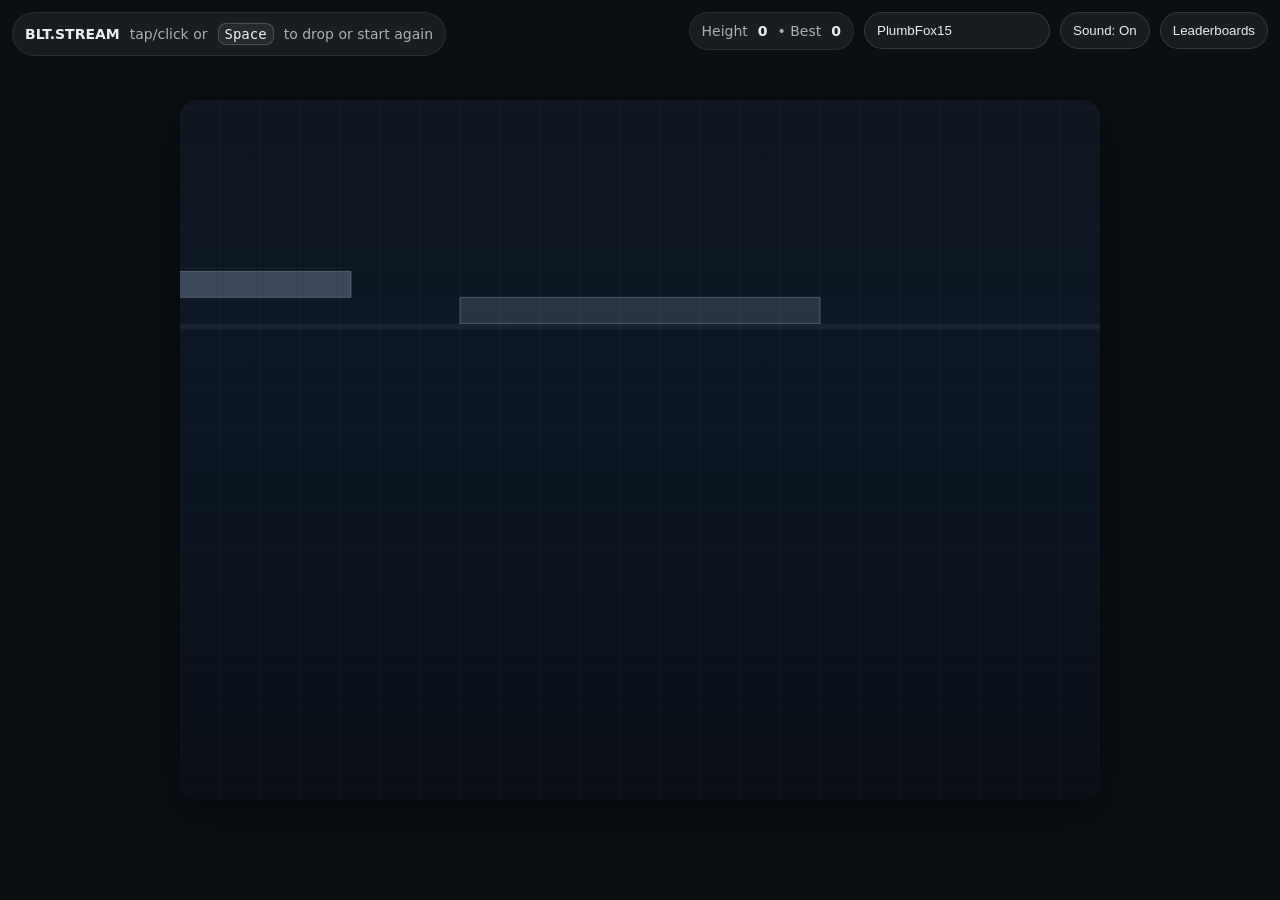
==== game/index.html @ 96a8b30f "Update index.html" ====
<!doctype html>
<html lang="en">
<head>
  <meta charset="utf-8" />
  <meta name="viewport" content="width=device-width, initial-scale=1, viewport-fit=cover" />
  <meta name="theme-color" content="#0b0f14" />
  <title>BLT.STREAM</title>
  <style>
    :root { color-scheme: dark; }
    html, body { margin: 0; height: 100%; background:#0b0f14; font-family: system-ui, -apple-system, Segoe UI, Roboto, Arial, sans-serif; }
    body { overscroll-behavior: none; }
    #wrap { height: 100%; display:flex; align-items:center; justify-content:center; padding: 10px; box-sizing:border-box; }
    canvas { width:min(920px, 100%); height:min(700px, calc(100vh - 20px)); display:block; border-radius:16px; box-shadow: 0 12px 40px rgba(0,0,0,.55); background: linear-gradient(180deg, #0f1620 0%, #0c1726 40%, #0a0f16 100%); touch-action: manipulation; }

    .hud {
      position: fixed; top: 12px; left: 12px; right: 12px;
      display:flex; gap:10px; flex-wrap:wrap; align-items:flex-start; justify-content:space-between;
      pointer-events:none;
    }
    .pill {
      pointer-events:none;
      padding:10px 12px; border-radius:999px;
      background: rgba(255,255,255,0.06);
      border: 1px solid rgba(255,255,255,0.08);
      backdrop-filter: blur(10px);
      color: rgba(255,255,255,0.92);
      font-size: 14px;
      display:flex; gap:10px; align-items:center;
    }
    .muted { color: rgba(255,255,255,0.65); }
    .kbd { padding: 2px 6px; border-radius: 8px; border:1px solid rgba(255,255,255,0.18); background: rgba(255,255,255,0.06); font-family: ui-monospace, SFMono-Regular, Menlo, Monaco, Consolas, monospace; }

    /* UI that needs pointer events */
    .ui {
      pointer-events:auto;
      display:flex; align-items:flex-start; gap:10px; flex-wrap:wrap; justify-content:flex-end;
    }
    input[type="text"]{
      width: 160px;
      padding: 10px 12px;
      border-radius: 999px;
      border: 1px solid rgba(255,255,255,0.12);
      background: rgba(255,255,255,0.06);
      color: rgba(255,255,255,0.92);
      outline: none;
    }
    button{
      padding: 10px 12px;
      border-radius: 999px;
      border: 1px solid rgba(255,255,255,0.12);
      background: rgba(255,255,255,0.06);
      color: rgba(255,255,255,0.92);
      cursor: pointer;
      user-select:none;
      -webkit-tap-highlight-color: transparent;
    }
    button:hover{ background: rgba(255,255,255,0.09); }

    .err { font-size: 12px; color: rgba(255,120,120,0.92); padding-left: 10px; }
    .ok  { font-size: 12px; color: rgba(130,255,190,0.92); padding-left: 10px; }

    /* Modal */
    .modalBackdrop{
      position: fixed; inset: 0;
      background: rgba(0,0,0,0.55);
      display:none;
      align-items:center;
      justify-content:center;
      pointer-events:auto;
      padding: 12px;
      box-sizing:border-box;
    }
    .modal{
      width: min(760px, calc(100vw - 24px));
      max-height: min(560px, calc(100vh - 24px));
      overflow:auto;
      background: rgba(12, 16, 22, 0.92);
      border: 1px solid rgba(255,255,255,0.10);
      border-radius: 18px;
      box-shadow: 0 18px 70px rgba(0,0,0,0.6);
      padding: 16px;
    }
    .row{ display:flex; justify-content:space-between; gap:10px; padding: 10px 8px; border-bottom: 1px solid rgba(255,255,255,0.08); }
    .row:last-child{ border-bottom:none; }
    .small{ font-size: 12px; color: rgba(255,255,255,0.68); }

    .tabs{ display:flex; gap:8px; margin-top:10px; }
    .tab{
      pointer-events:auto;
      padding: 8px 10px;
      border-radius: 999px;
      border: 1px solid rgba(255,255,255,0.12);
      background: rgba(255,255,255,0.06);
      color: rgba(255,255,255,0.90);
      font-size: 12px;
      cursor:pointer;
      user-select:none;
    }
    .tab--active{
      background: rgba(255,255,255,0.12);
      border-color: rgba(255,255,255,0.18);
    }
  </style>
</head>
<body>
  <div class="hud">
    <div class="pill"><strong>BLT.STREAM</strong> <span class="muted">tap/click or</span> <span class="kbd">Space</span> <span class="muted">to drop or start again</span></div>

    <div class="ui">
      <div class="pill"><span class="muted">Height</span> <strong id="score">0</strong> <span class="muted">• Best</span> <strong id="best">0</strong></div>

      <div style="display:flex; flex-direction:column; gap:6px;">
        <input id="name" type="text" maxlength="24" aria-label="Username" />
        <div id="nameErr" class="err" style="display:none;"></div>
        <div id="nameOk" class="ok" style="display:none;"></div>
      </div>

      <button id="muteBtn" title="Sound on/off">Sound: On</button>
      <button id="lbBtn" title="Leaderboards">Leaderboards</button>
    </div>
  </div>

  <div id="wrap">
    <canvas id="c" width="920" height="700"></canvas>
  </div>

  <div class="modalBackdrop" id="modalBackdrop" role="dialog" aria-modal="true">
    <div class="modal">
      <div style="display:flex; align-items:center; justify-content:space-between; gap:10px;">
        <div>
          <div style="font-weight:700; font-size:18px;">Leaderboards</div>
          <div class="small" id="lbHint">Loading…</div>
          <div class="tabs">
            <div class="tab tab--active" id="tabWeekly">Weekly</div>
            <div class="tab" id="tabAll">All-time</div>
          </div>
        </div>
        <button id="closeModal">Close</button>
      </div>

      <div id="lbList" style="margin-top:10px;"></div>

      <div style="margin-top:12px;" class="small">
        One score per username (best score wins). If you clear browser storage, your generated name may reset.
      </div>
    </div>
  </div>

<script>
(() => {
  document.addEventListener('gesturestart', (e) => e.preventDefault(), { passive: false });

  // --- Canvas setup ---
  const canvas = document.getElementById('c');
  const ctx = canvas.getContext('2d');

  // Keep a stable DPR so overlay text sizing is consistent across browsers (Safari fix)
  let DPR = 1;

  // Simple mobile heuristic used for fireworks intensity too
  const isMobile = window.matchMedia && window.matchMedia('(max-width: 560px)').matches;

  function fitCanvasToCSS(){
    DPR = Math.max(1, Math.min(2, window.devicePixelRatio || 1));
    const rect = canvas.getBoundingClientRect();
    const w = Math.round(rect.width * DPR);
    const h = Math.round(rect.height * DPR);
    if (canvas.width !== w || canvas.height !== h) {
      canvas.width = w;
      canvas.height = h;
    }
    // Draw everything in CSS pixel units
    ctx.setTransform(DPR, 0, 0, DPR, 0, 0);
  }
  window.addEventListener('resize', fitCanvasToCSS, { passive: true });

  const scoreEl = document.getElementById('score');
  const bestEl = document.getElementById('best');

  // UI
  const nameInput = document.getElementById('name');
  const nameErr = document.getElementById('nameErr');
  const nameOk  = document.getElementById('nameOk');
  const muteBtn = document.getElementById('muteBtn');
  const lbBtn = document.getElementById('lbBtn');
  const modalBackdrop = document.getElementById('modalBackdrop');
  const closeModal = document.getElementById('closeModal');
  const lbList = document.getElementById('lbList');
  const lbHint = document.getElementById('lbHint');
  const tabWeekly = document.getElementById('tabWeekly');
  const tabAll = document.getElementById('tabAll');

  function setNameError(msg){
    nameOk.style.display = 'none'; nameOk.textContent = '';
    if (!msg) { nameErr.style.display = 'none'; nameErr.textContent = ''; return; }
    nameErr.textContent = msg;
    nameErr.style.display = 'block';
  }
  function setNameOk(msg){
    nameErr.style.display = 'none'; nameErr.textContent = '';
    if (!msg) { nameOk.style.display = 'none'; nameOk.textContent = ''; return; }
    nameOk.textContent = msg;
    nameOk.style.display = 'block';
  }

  // --- Shared leaderboard (Cloudflare Pages Functions) ---
  const API_BASE = ""; // same-origin
  const ENDPOINT_SCORE = API_BASE + "/api/score";
  const ENDPOINT_LEADERBOARD = API_BASE + "/api/leaderboard";

  // Stable per-device player_id
  const playerId = localStorage.getItem('blt_player_id') ||
    (crypto.randomUUID ? crypto.randomUUID() : `p_${Math.random().toString(16).slice(2)}${Date.now()}`);
  localStorage.setItem('blt_player_id', playerId);

  // --- Sound ---
  let audioEnabled = (localStorage.getItem('blt_sound') ?? 'on') === 'on';
  muteBtn.textContent = audioEnabled ? 'Sound: On' : 'Sound: Off';

  let audioCtx = null;
  function ensureAudio(){
    if (!audioEnabled) return false;
    if (!audioCtx) audioCtx = new (window.AudioContext || window.webkitAudioContext)();
    if (audioCtx.state === 'suspended') audioCtx.resume().catch(()=>{});
    return true;
  }
  function beep({freq=440, dur=0.04, type='sine', gain=0.03, attack=0.002, release=0.03} = {}){
    if (!ensureAudio()) return;
    const t0 = audioCtx.currentTime;
    const o = audioCtx.createOscillator();
    const g = audioCtx.createGain();
    o.type = type;
    o.frequency.setValueAtTime(freq, t0);
    g.gain.setValueAtTime(0, t0);
    g.gain.linearRampToValueAtTime(gain, t0 + attack);
    g.gain.exponentialRampToValueAtTime(0.0001, t0 + dur + release);
    o.connect(g).connect(audioCtx.destination);
    o.start(t0);
    o.stop(t0 + dur + release + 0.02);
  }
  function thud(intensity=1){
    const f = 110 + Math.random()*18;
    beep({freq:f, dur:0.035, type:'sine', gain:0.035*intensity});
    beep({freq:f*0.5, dur:0.05, type:'triangle', gain:0.02*intensity});
  }
  function whoosh(){
    if (!ensureAudio()) return;
    const t0 = audioCtx.currentTime;
    const o = audioCtx.createOscillator();
    const g = audioCtx.createGain();
    o.type = 'triangle';
    o.frequency.setValueAtTime(260 + Math.random()*80, t0);
    o.frequency.exponentialRampToValueAtTime(120, t0 + 0.08);
    g.gain.setValueAtTime(0.0001, t0);
    g.gain.exponentialRampToValueAtTime(0.015, t0 + 0.01);
    g.gain.exponentialRampToValueAtTime(0.0001, t0 + 0.10);
    o.connect(g).connect(audioCtx.destination);
    o.start(t0);
    o.stop(t0 + 0.12);
  }

  muteBtn.addEventListener('click', () => {
    audioEnabled = !audioEnabled;
    localStorage.setItem('blt_sound', audioEnabled ? 'on' : 'off');
    muteBtn.textContent = audioEnabled ? 'Sound: On' : 'Sound: Off';
    if (audioEnabled) { ensureAudio(); beep({freq:520, dur:0.03, gain:0.02}); }
  });

  // --- Game constants ---
  const LOGICAL_W = 920;
  const LOGICAL_H = 700;

  let W = LOGICAL_W;
  let H = LOGICAL_H;

  function beginScene(){
    const rect = canvas.getBoundingClientRect();
    W = rect.width;
    H = rect.height;
    const sx = W / LOGICAL_W;
    const sy = H / LOGICAL_H;
    const baseScale = Math.min(sx, sy);

    // Mobile boost so the action fills more of the screen
    const s = isMobile ? (baseScale * 1.20) : baseScale;

    const ox = (W - LOGICAL_W*s) / 2;
    const oy = (H - LOGICAL_H*s) / 2;
    ctx.save();
    ctx.translate(ox, oy);
    ctx.scale(s, s);
  }
  function endScene(){ ctx.restore(); }

  const GROUND_Y = LOGICAL_H - 70;
  const SLAB_H = 26;
  const GRAVITY = 2400;

  const BASE_SPEED = 220;
  const SPEED_GAIN = 9.5;
  const MAX_SPEED = 980;
  const ERRATIC_START_AT = 8;
  const ERRATIC_GAIN = 5.5;

  const CAM_SMOOTH = 0.16;
  const VIEW_TARGET_Y = 170;

  // --- State ---
  let stack = [];
  let current = null;
  let cam = 0;
  let score = 0;
  let best = Number(localStorage.getItem('blt_best') || '0');
  bestEl.textContent = best;

  // --- Utils ---
  const rand = (a, b) => a + Math.random() * (b - a);
  const clamp = (v, a, b) => Math.max(a, Math.min(b, v));

  // --- Username ---
  function genName(){
    const a = ['Steel','Glass','Concrete','Plumb','Beam','Bolt','Crane','Facade','Atrium','Lintel','Girder','Sill','Panel','Truss'];
    const b = ['Fox','Hawk','Otter','Lynx','Heron','Wolf','Koi','Raven','Cobra','Mantis','Puma','Orca'];
    return `${a[Math.floor(Math.random()*a.length)]}${b[Math.floor(Math.random()*b.length)]}${Math.floor(rand(10,99))}`;
  }

  const savedName = localStorage.getItem('blt_name') || genName();
  nameInput.value = savedName;

  function normalizeName(v){
    v = String(v || '').trim().replace(/\s+/g, ' ');
    if (v.length > 24) v = v.slice(0,24);
    return v;
  }

  // Prevent typing in the name field from controlling the game
nameInput.addEventListener('keydown', (e) => {
  e.stopPropagation(); // stops window keydown handler from seeing these keys
}, { passive: false });

  nameInput.addEventListener('change', () => {
    let v = normalizeName(nameInput.value);
    if (!v) v = genName();
    nameInput.value = v;
    localStorage.setItem('blt_name', v);
    setNameError('');
    setNameOk('');
  });

  // --- Leaderboard API ---
  async function submitScore(username, score){
    const res = await fetch(ENDPOINT_SCORE, {
      method: "POST",
      headers: { "Content-Type": "application/json" },
      body: JSON.stringify({ username, score, player_id: playerId })
    });
    const data = await res.json().catch(() => ({}));
    if (!res.ok) {
      const msg = data?.error || "Submit failed";
      const err = new Error(msg);
      err.status = res.status;
      throw err;
    }
    return data;
  }

  async function fetchLeaderboards(limit = 25){
    const res = await fetch(`${ENDPOINT_LEADERBOARD}?limit=${encodeURIComponent(limit)}`, { method: "GET" });
    if (!res.ok) throw new Error("Leaderboard fetch failed");
    return await res.json();
  }

  // --- Modal render ---
  let lbMode = "weekly"; // or "all"
  let cachedLB = null;

  function setTabUI(){
    tabWeekly.classList.toggle('tab--active', lbMode === 'weekly');
    tabAll.classList.toggle('tab--active', lbMode === 'all');
  }

  function escapeHtml(s){
    return (s||'').replace(/[&<>"]+/g, (c) => ({'&':'&amp;','<':'&lt;','>':'&gt;','"':'&quot;'}[c]||c));
  }

  function renderList(entries){
    lbList.innerHTML = '';
    if (!entries || !entries.length) {
      lbList.innerHTML = `<div class="small" style="padding:12px 4px;">No scores yet. Play a round!</div>`;
      return;
    }
    const me = normalizeName(nameInput.value);
    entries.forEach((r, i) => {
      const row = document.createElement('div');
      row.className = 'row';
      const left = document.createElement('div');
      const isMe = (normalizeName(r.username) === me);
      left.innerHTML = `<strong>#${i+1}</strong> <span style="margin-left:8px;${isMe?'color:rgba(255,255,255,0.98)':''}">${escapeHtml(r.username)}</span>`;
      const right = document.createElement('div');
      right.innerHTML = `<strong>${r.score}</strong>`;
      row.appendChild(left);
      row.appendChild(right);
      lbList.appendChild(row);
    });
  }

  async function openLeaderboard(){
    modalBackdrop.style.display = 'flex';
    lbHint.textContent = 'Loading…';
    lbList.innerHTML = '';
    setTabUI();

    try {
      cachedLB = await fetchLeaderboards(50);
      lbHint.textContent = `Weekly resets Monday 00:00 UTC • Week key: ${cachedLB.week_key}`;
      const list = (lbMode === 'weekly') ? cachedLB.weekly : cachedLB.alltime;
      renderList(list);
    } catch {
      lbHint.textContent = 'Error loading leaderboards.';
      renderList([]);
    }
  }

  lbBtn.addEventListener('click', openLeaderboard);
  closeModal.addEventListener('click', () => { modalBackdrop.style.display = 'none'; });
  modalBackdrop.addEventListener('click', (e) => {
    if (e.target === modalBackdrop) modalBackdrop.style.display = 'none';
  });

  tabWeekly.addEventListener('click', () => {
    lbMode = 'weekly'; setTabUI();
    if (cachedLB) renderList(cachedLB.weekly);
  });
  tabAll.addEventListener('click', () => {
    lbMode = 'all'; setTabUI();
    if (cachedLB) renderList(cachedLB.alltime);
  });

  // --- Game ---
  function reset() {
    setNameError('');
    setNameOk('');
    score = 0;
    scoreEl.textContent = score;

    stack = [];
    cam = 0;

    const baseW = 360;
    stack.push({ x: (LOGICAL_W - baseW)/2, y: GROUND_Y, w: baseW, h: SLAB_H, level: 0 });

    spawnNextSlab();
  }

  function spawnNextSlab() {
    const top = stack[stack.length - 1];
    const w = top.w;
    const dir = Math.random() < 0.5 ? -1 : 1;
    const startX = dir === 1 ? -w - 40 : LOGICAL_W + 40;
    const y = top.y - SLAB_H;

    const baseAt20 = BASE_SPEED + SPEED_GAIN * 20;
    const base = (score < 20)
      ? (BASE_SPEED + SPEED_GAIN * score)
      : (baseAt20 * 0.5 + SPEED_GAIN * (score - 20));

    current = {
      x: startX, y, w, h: SLAB_H,
      level: score + 1,
      vx: dir * clamp(base, 120, MAX_SPEED),
      vy: 0,
      state: 'moving',
      t: 0,
      jitterStrength: score < ERRATIC_START_AT ? 0 : (score - ERRATIC_START_AT + 1) * ERRATIC_GAIN,
      jitterFreq: rand(1.1, 2.4),
      jitterPhase: rand(0, Math.PI*2)
    };

    whoosh();
  }

  function drop() {
    if (!current) return;
    ensureAudio();

    if (current.state === 'moving') {
      current.state = 'dropping';
      current.vy = 0;
      beep({freq: 520 + Math.random()*40, dur:0.02, gain:0.02, type:'sine'});
    } else if (current.state === 'gameover') {
      reset();
      beep({freq: 520, dur:0.02, gain:0.02});
    }
  }

  async function gameOver() {
    current.state = 'gameover';
    thud(0.8);

    if (score > best) {
      best = score;
      localStorage.setItem('blt_best', String(best));
      bestEl.textContent = best;
    }

    let username = normalizeName(nameInput.value);
    if (!username) username = genName();
    nameInput.value = username;
    localStorage.setItem('blt_name', username);

    // Don’t submit zero scores
if (score === 0) {
  setNameOk('');   // or: setNameOk('Play again to post a score.');
  return;
}
    
    // Auto-submit score to shared leaderboard
    try {
      const data = await submitScore(username, score);

      // Placement feedback
      const wk = data.rank_weekly ? `Weekly #${data.rank_weekly}` : null;
      const at = data.rank_alltime ? `All-time #${data.rank_alltime}` : null;
      const msg = [wk, at].filter(Boolean).join(' • ');
      if (msg) setNameOk(msg);
      else setNameOk('Score submitted.');

      cachedLB = null; // force refresh next time modal opens
    } catch (e) {
      if (e?.status === 409) {
        setNameError('Username not available');
      } else {
        setNameError(e?.message || 'Could not submit score');
      }
    }
  }

  function intersect1D(a0, a1, b0, b1) {
    const lo = Math.max(a0, b0);
    const hi = Math.min(a1, b1);
    return hi > lo ? { lo, hi, w: hi - lo } : null;
  }

  const debris = [];

  // Celebration (Level 20)
  let celebrateUntil = 0;
  const fireworks = [];

  function launchFireworks(y){
    const colors = ['rgba(120,190,255,','rgba(80,220,200,','rgba(180,140,255,','rgba(255,180,120,'];

    // 🔥 More intense on mobile
    const bursts = isMobile ? 12 : 8;
    const particlesPerBurst = isMobile ? 34 : 22;

    for (let b = 0; b < bursts; b++) {
      const cx = rand(90, LOGICAL_W-90);
      const cy = y - rand(60, 190);

      const base = colors[Math.floor(Math.random()*colors.length)];

      for (let i = 0; i < particlesPerBurst; i++) {
        const a = rand(0, Math.PI*2);
        const sp = isMobile ? rand(220, 560) : rand(140, 380);
        const lift = isMobile ? rand(120, 260) : rand(80, 180);
        const life = isMobile ? rand(0.95, 1.65) : rand(0.7, 1.2);

        fireworks.push({
          x: cx, y: cy,
          vx: Math.cos(a)*sp,
          vy: Math.sin(a)*sp - lift,
          life,
          color: base
        });
      }
    }
  }

  function drawFireworks(){
    if (!fireworks.length) return;

    const r = isMobile ? 3.2 : 2.2; // bigger particles on mobile

    ctx.save();
    for (const f of fireworks) {
      const a = clamp(f.life, 0, 1);
      ctx.globalAlpha = a;

      ctx.fillStyle = `${f.color}${0.95})`;
      ctx.beginPath();
      ctx.arc(f.x, f.y, r, 0, Math.PI*2);
      ctx.fill();

      // slightly longer tail on mobile
      ctx.globalAlpha = a * 0.55;
      ctx.strokeStyle = `${f.color}${0.85})`;
      ctx.lineWidth = 1;

      const tail = isMobile ? 0.022 : 0.015;
      ctx.beginPath();
      ctx.moveTo(f.x, f.y);
      ctx.lineTo(f.x - f.vx * tail, f.y - f.vy * tail);
      ctx.stroke();
    }
    ctx.globalAlpha = 1;
    ctx.restore();
  }

  function spawnDebris(cur, ov) {
    const leftOverhang = Math.max(0, ov.lo - cur.x);
    if (leftOverhang > 2) {
      debris.push({ x: cur.x + leftOverhang/2, y: cur.y + cur.h/2, w: leftOverhang, h: cur.h, vx: -rand(40, 140), vy: -rand(220, 520), life: 1.0 });
    }
    const rightOverhang = Math.max(0, (cur.x + cur.w) - ov.hi);
    if (rightOverhang > 2) {
      debris.push({ x: ov.hi + rightOverhang/2, y: cur.y + cur.h/2, w: rightOverhang, h: cur.h, vx: rand(40, 140), vy: -rand(220, 520), life: 1.0 });
    }
  }

  function resolveLanding() {
    const prev = stack[stack.length - 1];

    const ov = intersect1D(current.x, current.x + current.w, prev.x, prev.x + prev.w);
    if (!ov) { gameOver(); return; }

    spawnDebris(current, ov);

    const newSlab = { x: ov.lo, y: prev.y - SLAB_H, w: ov.w, h: SLAB_H };
    stack.push(newSlab);

    score++;
    scoreEl.textContent = score;

    if (score === 20) {
      celebrateUntil = performance.now() + (isMobile ? 2200 : 1600);
      launchFireworks(newSlab.y);

      beep({freq: 660, dur:0.05, gain:0.03});
      beep({freq: 880, dur:0.06, gain:0.02});
      if (isMobile) beep({freq: 990, dur:0.05, gain:0.02});
    }

    const quality = clamp(ov.w / prev.w, 0, 1);
    thud(0.6 + 0.7*quality);

    spawnNextSlab();
  }

  // Input
  window.addEventListener('keydown', (e) => {
  // If user is typing in an input, ignore game controls
  const ae = document.activeElement;
  if (ae && (ae.tagName === 'INPUT' || ae.tagName === 'TEXTAREA' || ae.isContentEditable)) return;

  if (e.code === 'Space') { e.preventDefault(); drop(); }
  if (e.key.toLowerCase() === 'r') reset();
}, { passive: false });

  canvas.addEventListener('pointerdown', () => drop(), { passive: true });

  // Update + Render
  let last = performance.now();

  function update(dt) {
    for (let i = debris.length - 1; i >= 0; i--) {
      const d = debris[i];
      d.vy += 2400 * dt;
      d.x += d.vx * dt;
      d.y += d.vy * dt;
      d.life -= dt * 0.9;
      if (d.life <= 0 || d.y > 700 + 400) debris.splice(i, 1);
    }

    for (let i = fireworks.length - 1; i >= 0; i--) {
      const f = fireworks[i];
      f.vy += (2400 * 0.45) * dt;
      f.x += f.vx * dt;
      f.y += f.vy * dt;
      f.life -= dt;
      if (f.life <= 0) fireworks.splice(i, 1);
    }

    if (!current) return;

    current.t += dt;

    if (current.state === 'moving') {
      current.x += current.vx * dt;

      const baseAt20 = 220 + 9.5 * 20;
      const base = (score < 20)
        ? (220 + 9.5 * score)
        : (baseAt20 * 0.5 + 9.5 * (score - 20));
      const max = clamp(base + 420 + score*8, 300, 980);

      const sinBias = Math.sin(current.t * current.jitterFreq + current.jitterPhase) * current.jitterStrength;
      const walk = rand(-1, 1) * current.jitterStrength * 0.9;

      current.vx += (sinBias + walk) * dt;
      current.vx = clamp(current.vx, -max, max);

      if (current.x < -current.w - 80) {
        current.x = -current.w - 80;
        current.vx = Math.abs(current.vx) * rand(0.85, 1.08);
      }
      if (current.x > 920 + 80) {
        current.x = 920 + 80;
        current.vx = -Math.abs(current.vx) * rand(0.85, 1.08);
      }
    } else if (current.state === 'dropping') {
      current.vy += 2400 * dt;
      current.y += current.vy * dt;

      const top = stack[stack.length - 1];
      const landingY = top.y - 26;
      if (current.y >= landingY) {
        current.y = landingY;
        resolveLanding();
      }
    }

    const focusY = current ? current.y : (stack[stack.length-1]?.y ?? (700 - 70));
    const desired = (170 - focusY);
    cam += (desired - cam) * 0.16;
  }

  function draw() {
    const rect = canvas.getBoundingClientRect();
    ctx.clearRect(0, 0, rect.width, rect.height);

    beginScene();
    ctx.save();
    ctx.translate(0, cam);

    drawGrid();

    ctx.fillStyle = 'rgba(255,255,255,0.05)';
    ctx.fillRect(0, (700 - 70) + 26, 920, 6);

    for (let i = 0; i < stack.length; i++) {
      const s = stack[i];
      drawSlab(s.x, s.y, s.w, s.h, 0.14 + i*0.001, s.level || 0);
    }

    for (const d of debris) {
      ctx.globalAlpha = clamp(d.life, 0, 1);
      drawSlab(d.x - d.w/2, d.y - d.h/2, d.w, d.h, 0.12);
      ctx.globalAlpha = 1;
    }

    if (current && current.state !== 'gameover') {
      drawSlab(current.x, current.y, current.w, current.h, 0.24, current.level || 0);
    }

    // Fireworks (scene space)
    drawFireworks();

    ctx.restore();
    endScene();

    // ---- Overlays (draw in CSS pixels, DPR-aware) ----
    const nowMs = performance.now();

    if (nowMs < celebrateUntil) {
      ctx.save();
      ctx.setTransform(DPR,0,0,DPR,0,0);

      const rect2 = canvas.getBoundingClientRect();

      const t = 1 - ((celebrateUntil - nowMs) / (isMobile ? 2200 : 1600));
      const alpha = t < 0.15 ? (t/0.15) : (t > 0.85 ? ((1-t)/0.15) : 1);
      ctx.globalAlpha = clamp(alpha, 0, 1);

      ctx.fillStyle = 'rgba(10,16,24,0.58)';

      const pad = 16;
      const w = Math.min(rect2.width - pad*2, 720);
      const h = Math.max(76, Math.min(120, rect2.height * 0.16));
      const x = (rect2.width - w)/2;
      const y = Math.max(22, rect2.height * 0.10);

      ctx.fillRect(x, y, w, h);
      ctx.strokeStyle = 'rgba(255,255,255,0.16)';
      ctx.lineWidth = 1;
      ctx.strokeRect(x, y, w, h);

      const titleSize = clamp(rect2.width * 0.050, 22, 44);
      ctx.fillStyle = 'rgba(255,255,255,0.94)';
      ctx.textAlign = 'center';
      ctx.textBaseline = 'middle';
      ctx.font = `800 ${titleSize}px system-ui, -apple-system, Segoe UI, Roboto, Arial`;
      ctx.fillText('You Reached Level 20!', rect2.width/2, y + h/2);

      ctx.restore();
    }

    if (current && current.state === 'gameover') {
      ctx.save();
      ctx.setTransform(DPR,0,0,DPR,0,0);

      const rect2 = canvas.getBoundingClientRect();

      ctx.fillStyle = 'rgba(0,0,0,0.55)';
      ctx.fillRect(0, 0, rect2.width, rect2.height);

      const titleSize = clamp(rect2.width * 0.065, 28, 64);
      const subSize   = clamp(rect2.width * 0.024, 14, 22);

      ctx.fillStyle = 'rgba(255,255,255,0.94)';
      ctx.textAlign = 'center';
      ctx.textBaseline = 'middle';
      ctx.font = `900 ${titleSize}px system-ui, -apple-system, Segoe UI, Roboto, Arial`;
      ctx.fillText('Out of Tolerance', rect2.width/2, rect2.height/2 - titleSize*0.15);

      ctx.font = `600 ${subSize}px system-ui, -apple-system, Segoe UI, Roboto, Arial`;
      ctx.fillStyle = 'rgba(255,255,255,0.76)';
      ctx.fillText('Tap/click or press Space to try again', rect2.width/2, rect2.height/2 + titleSize*0.55);

      ctx.restore();
    }
  }

  function drawGrid() {
    const step = 40;
    ctx.save();
    ctx.strokeStyle = 'rgba(255,255,255,0.035)';
    ctx.lineWidth = 1;

    const y0 = -cam;
    const y1 = -cam + 700;
    const startY = Math.floor((y0 - 200) / step) * step;
    const endY = Math.ceil((y1 + 200) / step) * step;

    for (let y = startY; y <= endY; y += step) {
      ctx.beginPath();
      ctx.moveTo(0, y);
      ctx.lineTo(920, y);
      ctx.stroke();
    }

    for (let x = 0; x <= 920; x += step) {
      ctx.beginPath();
      ctx.moveTo(x, y0 - 200);
      ctx.lineTo(x, y1 + 200);
      ctx.stroke();
    }

    ctx.restore();
  }

  function drawSlab(x, y, w, h, alpha = 0.2, level = 0) {
    ctx.save();
    if (level >= 21) {
      const g = ctx.createLinearGradient(x, y, x, y + h);
      g.addColorStop(0, `rgba(120, 190, 255, ${alpha})`);
      g.addColorStop(1, `rgba(70, 140, 230, ${alpha})`);
      ctx.fillStyle = g;
    } else {
      ctx.fillStyle = `rgba(210, 230, 255, ${alpha})`;
    }
    ctx.fillRect(x, y, w, h);
    ctx.strokeStyle = 'rgba(255,255,255,0.22)';
    ctx.lineWidth = 1;
    ctx.strokeRect(x, y, w, h);
    ctx.restore();
  }

  function loop(now) {
    const dt = Math.min(0.033, (now - last) / 1000);
    last = now;
    update(dt);
    draw();
    requestAnimationFrame(loop);
  }

  fitCanvasToCSS();
  reset();
  requestAnimationFrame(loop);
})();
</script>
</body>
</html>
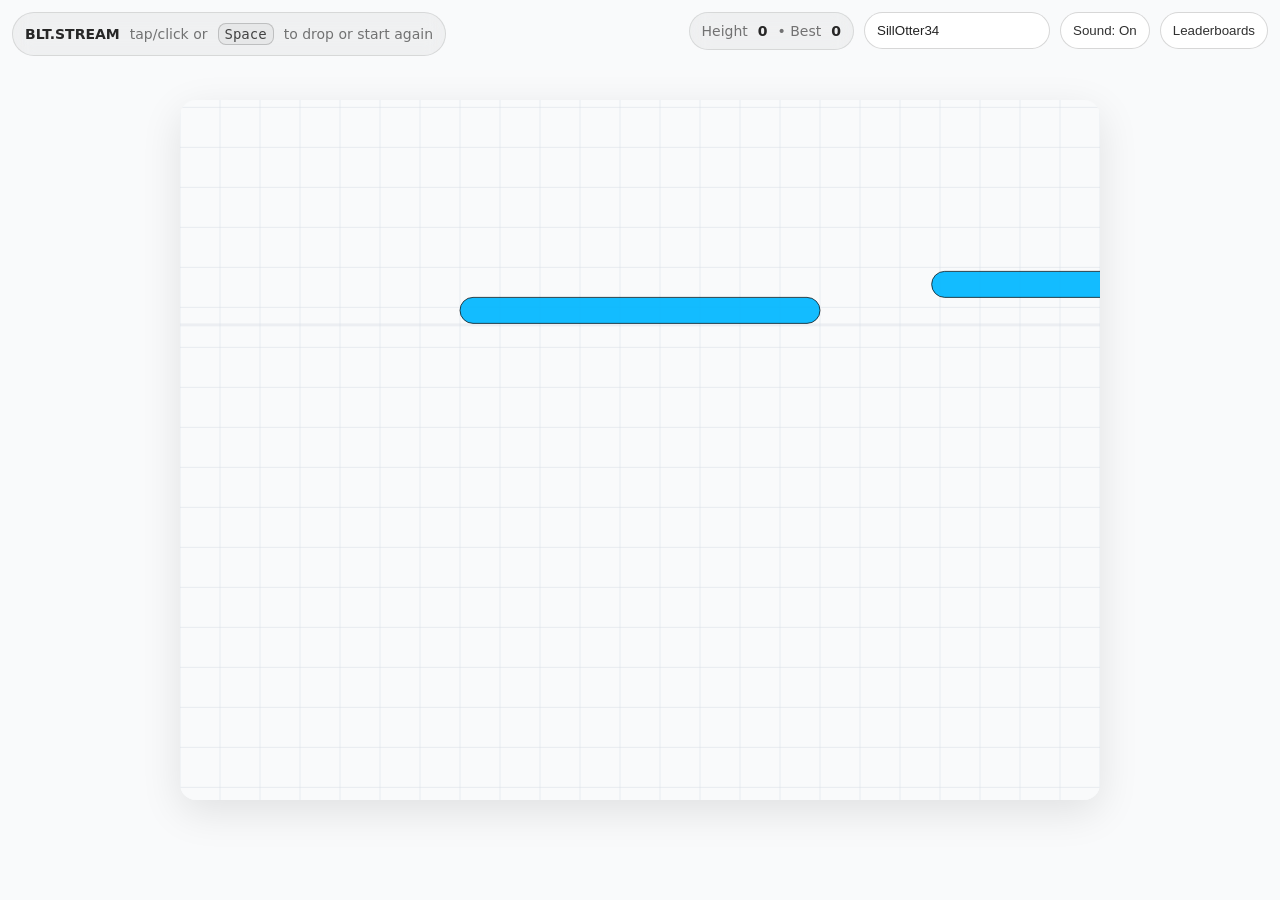
==== commit 370d6597: "Update index.html new colours" ====
--- a/game/index.html
+++ b/game/index.html
@@ -3,66 +3,105 @@
 <head>
   <meta charset="utf-8" />
   <meta name="viewport" content="width=device-width, initial-scale=1, viewport-fit=cover" />
-  <meta name="theme-color" content="#0b0f14" />
+  <meta name="theme-color" content="#f9fafb" />
   <title>BLT.STREAM</title>
   <style>
-    :root { color-scheme: dark; }
-    html, body { margin: 0; height: 100%; background:#0b0f14; font-family: system-ui, -apple-system, Segoe UI, Roboto, Arial, sans-serif; }
+    :root { color-scheme: light; }
+
+    html, body {
+      margin: 0;
+      height: 100%;
+      background:#f9fafb;
+      font-family: system-ui, -apple-system, Segoe UI, Roboto, Arial, sans-serif;
+      color: #0a0a0a;
+    }
     body { overscroll-behavior: none; }
-    #wrap { height: 100%; display:flex; align-items:center; justify-content:center; padding: 10px; box-sizing:border-box; }
-    canvas { width:min(920px, 100%); height:min(700px, calc(100vh - 20px)); display:block; border-radius:16px; box-shadow: 0 12px 40px rgba(0,0,0,.55); background: linear-gradient(180deg, #0f1620 0%, #0c1726 40%, #0a0f16 100%); touch-action: manipulation; }
-
-    .hud {
+
+    #wrap {
+      height: 100%;
+      display:flex;
+      align-items:center;
+      justify-content:center;
+      padding: 10px;
+      box-sizing:border-box;
+    }
+
+    canvas{
+      width:min(920px, 100%);
+      height:min(700px, calc(100vh - 20px));
+      display:block;
+      border-radius:16px;
+      box-shadow: 0 12px 40px rgba(0,0,0,.10);
+      background: #f9fafb;
+      touch-action: manipulation;
+    }
+
+    .hud{
       position: fixed; top: 12px; left: 12px; right: 12px;
       display:flex; gap:10px; flex-wrap:wrap; align-items:flex-start; justify-content:space-between;
       pointer-events:none;
     }
-    .pill {
+
+    .pill{
       pointer-events:none;
-      padding:10px 12px; border-radius:999px;
-      background: rgba(255,255,255,0.06);
-      border: 1px solid rgba(255,255,255,0.08);
+      padding:10px 12px;
+      border-radius:999px;
+      background: rgba(10,10,10,0.04);
+      border: 1px solid rgba(10,10,10,0.10);
       backdrop-filter: blur(10px);
-      color: rgba(255,255,255,0.92);
+      color: rgba(10,10,10,0.88);
       font-size: 14px;
       display:flex; gap:10px; align-items:center;
     }
-    .muted { color: rgba(255,255,255,0.65); }
-    .kbd { padding: 2px 6px; border-radius: 8px; border:1px solid rgba(255,255,255,0.18); background: rgba(255,255,255,0.06); font-family: ui-monospace, SFMono-Regular, Menlo, Monaco, Consolas, monospace; }
+
+    .muted{ color: rgba(10,10,10,0.55); }
+    .kbd{
+      padding: 2px 6px; border-radius: 8px;
+      border:1px solid rgba(10,10,10,0.18);
+      background: rgba(10,10,10,0.04);
+      font-family: ui-monospace, SFMono-Regular, Menlo, Monaco, Consolas, monospace;
+      color: rgba(10,10,10,0.74);
+    }
 
     /* UI that needs pointer events */
-    .ui {
+    .ui{
       pointer-events:auto;
       display:flex; align-items:flex-start; gap:10px; flex-wrap:wrap; justify-content:flex-end;
     }
+
     input[type="text"]{
       width: 160px;
       padding: 10px 12px;
       border-radius: 999px;
-      border: 1px solid rgba(255,255,255,0.12);
-      background: rgba(255,255,255,0.06);
-      color: rgba(255,255,255,0.92);
+      border: 1px solid rgba(10,10,10,0.16);
+      background: rgba(255,255,255,0.92);
+      color: rgba(10,10,10,0.90);
       outline: none;
     }
+    input[type="text"]:focus{
+      border-color: rgba(0,145,255,0.55);
+      box-shadow: 0 0 0 3px rgba(0,145,255,0.12);
+    }
+
     button{
       padding: 10px 12px;
       border-radius: 999px;
-      border: 1px solid rgba(255,255,255,0.12);
-      background: rgba(255,255,255,0.06);
-      color: rgba(255,255,255,0.92);
+      border: 1px solid rgba(10,10,10,0.16);
+      background: rgba(255,255,255,0.92);
+      color: rgba(10,10,10,0.84);
       cursor: pointer;
       user-select:none;
       -webkit-tap-highlight-color: transparent;
     }
-    button:hover{ background: rgba(255,255,255,0.09); }
-
-    .err { font-size: 12px; color: rgba(255,120,120,0.92); padding-left: 10px; }
-    .ok  { font-size: 12px; color: rgba(130,255,190,0.92); padding-left: 10px; }
+    button:hover{ background: rgba(255,255,255,1); }
+
+    .err { font-size: 12px; color: rgba(210,60,60,0.92); padding-left: 10px; }
+    .ok  { font-size: 12px; color: rgba(0,140,90,0.92); padding-left: 10px; }
 
     /* Modal */
     .modalBackdrop{
       position: fixed; inset: 0;
-      background: rgba(0,0,0,0.55);
+      background: rgba(0,0,0,0.22);
       display:none;
       align-items:center;
       justify-content:center;
@@ -74,40 +113,55 @@
       width: min(760px, calc(100vw - 24px));
       max-height: min(560px, calc(100vh - 24px));
       overflow:auto;
-      background: rgba(12, 16, 22, 0.92);
-      border: 1px solid rgba(255,255,255,0.10);
+      background: rgba(249,250,251,0.96);
+      border: 1px solid rgba(10,10,10,0.12);
       border-radius: 18px;
-      box-shadow: 0 18px 70px rgba(0,0,0,0.6);
+      box-shadow: 0 18px 70px rgba(0,0,0,0.12);
       padding: 16px;
-    }
-    .row{ display:flex; justify-content:space-between; gap:10px; padding: 10px 8px; border-bottom: 1px solid rgba(255,255,255,0.08); }
+      color: rgba(10,10,10,0.90);
+    }
+    .row{
+      display:flex; justify-content:space-between; gap:10px;
+      padding: 10px 8px;
+      border-bottom: 1px solid rgba(10,10,10,0.08);
+    }
     .row:last-child{ border-bottom:none; }
-    .small{ font-size: 12px; color: rgba(255,255,255,0.68); }
+    .small{ font-size: 12px; color: rgba(10,10,10,0.62); }
 
     .tabs{ display:flex; gap:8px; margin-top:10px; }
     .tab{
       pointer-events:auto;
       padding: 8px 10px;
       border-radius: 999px;
-      border: 1px solid rgba(255,255,255,0.12);
-      background: rgba(255,255,255,0.06);
-      color: rgba(255,255,255,0.90);
+      border: 1px solid rgba(10,10,10,0.14);
+      background: rgba(10,10,10,0.04);
+      color: rgba(10,10,10,0.82);
       font-size: 12px;
       cursor:pointer;
       user-select:none;
     }
     .tab--active{
-      background: rgba(255,255,255,0.12);
-      border-color: rgba(255,255,255,0.18);
+      background: rgba(0,145,255,0.10);
+      border-color: rgba(0,145,255,0.22);
+      color: rgba(10,10,10,0.90);
     }
   </style>
 </head>
+
 <body>
   <div class="hud">
-    <div class="pill"><strong>BLT.STREAM</strong> <span class="muted">tap/click or</span> <span class="kbd">Space</span> <span class="muted">to drop or start again</span></div>
+    <div class="pill">
+      <strong>BLT.STREAM</strong>
+      <span class="muted">tap/click or</span>
+      <span class="kbd">Space</span>
+      <span class="muted">to drop or start again</span>
+    </div>
 
     <div class="ui">
-      <div class="pill"><span class="muted">Height</span> <strong id="score">0</strong> <span class="muted">• Best</span> <strong id="best">0</strong></div>
+      <div class="pill">
+        <span class="muted">Height</span> <strong id="score">0</strong>
+        <span class="muted">• Best</span> <strong id="best">0</strong>
+      </div>
 
       <div style="display:flex; flex-direction:column; gap:6px;">
         <input id="name" type="text" maxlength="24" aria-label="Username" />
@@ -150,14 +204,20 @@
 (() => {
   document.addEventListener('gesturestart', (e) => e.preventDefault(), { passive: false });
 
+  // --- Theme constants (your requested palette) ---
+  const BG = '#f9fafb';
+  const GRID = '#d6dbe3';
+  const BLUE_1 = '#00b7ff'; // <= 20
+  const BLUE_2 = '#0091ff'; // >= 21
+  const RADIUS = 14;
+
   // --- Canvas setup ---
   const canvas = document.getElementById('c');
   const ctx = canvas.getContext('2d');
 
-  // Keep a stable DPR so overlay text sizing is consistent across browsers (Safari fix)
+  // Keep stable DPR so overlay sizing is consistent across browsers (Safari fix)
   let DPR = 1;
 
-  // Simple mobile heuristic used for fireworks intensity too
   const isMobile = window.matchMedia && window.matchMedia('(max-width: 560px)').matches;
 
   function fitCanvasToCSS(){
@@ -175,20 +235,20 @@
   window.addEventListener('resize', fitCanvasToCSS, { passive: true });
 
   const scoreEl = document.getElementById('score');
-  const bestEl = document.getElementById('best');
+  const bestEl  = document.getElementById('best');
 
   // UI
   const nameInput = document.getElementById('name');
-  const nameErr = document.getElementById('nameErr');
-  const nameOk  = document.getElementById('nameOk');
-  const muteBtn = document.getElementById('muteBtn');
-  const lbBtn = document.getElementById('lbBtn');
+  const nameErr   = document.getElementById('nameErr');
+  const nameOk    = document.getElementById('nameOk');
+  const muteBtn   = document.getElementById('muteBtn');
+  const lbBtn     = document.getElementById('lbBtn');
   const modalBackdrop = document.getElementById('modalBackdrop');
-  const closeModal = document.getElementById('closeModal');
+  const closeModal    = document.getElementById('closeModal');
   const lbList = document.getElementById('lbList');
   const lbHint = document.getElementById('lbHint');
   const tabWeekly = document.getElementById('tabWeekly');
-  const tabAll = document.getElementById('tabAll');
+  const tabAll    = document.getElementById('tabAll');
 
   function setNameError(msg){
     nameOk.style.display = 'none'; nameOk.textContent = '';
@@ -281,7 +341,7 @@
     const sy = H / LOGICAL_H;
     const baseScale = Math.min(sx, sy);
 
-    // Mobile boost so the action fills more of the screen
+    // keep your “fill more of screen” boost on mobile
     const s = isMobile ? (baseScale * 1.20) : baseScale;
 
     const ox = (W - LOGICAL_W*s) / 2;
@@ -293,16 +353,16 @@
   function endScene(){ ctx.restore(); }
 
   const GROUND_Y = LOGICAL_H - 70;
-  const SLAB_H = 26;
-  const GRAVITY = 2400;
+  const SLAB_H   = 26;
+  const GRAVITY  = 2400;
 
   const BASE_SPEED = 220;
   const SPEED_GAIN = 9.5;
-  const MAX_SPEED = 980;
+  const MAX_SPEED  = 980;
   const ERRATIC_START_AT = 8;
-  const ERRATIC_GAIN = 5.5;
-
-  const CAM_SMOOTH = 0.16;
+  const ERRATIC_GAIN     = 5.5;
+
+  const CAM_SMOOTH   = 0.16;
   const VIEW_TARGET_Y = 170;
 
   // --- State ---
@@ -314,8 +374,24 @@
   bestEl.textContent = best;
 
   // --- Utils ---
-  const rand = (a, b) => a + Math.random() * (b - a);
+  const rand  = (a, b) => a + Math.random() * (b - a);
   const clamp = (v, a, b) => Math.max(a, Math.min(b, v));
+
+  function hexToRgb(hex){
+    const h = hex.replace('#','').trim();
+    const n = parseInt(h.length === 3 ? h.split('').map(c=>c+c).join('') : h, 16);
+    return { r:(n>>16)&255, g:(n>>8)&255, b:n&255 };
+  }
+  function rgba(hex, a){
+    const {r,g,b} = hexToRgb(hex);
+    return `rgba(${r},${g},${b},${a})`;
+  }
+  function darken(hex, amount=0.18){
+    const {r,g,b} = hexToRgb(hex);
+    const k = (x)=> Math.max(0, Math.min(255, Math.round(x*(1-amount))));
+    const rr = k(r), gg = k(g), bb = k(b);
+    return `rgb(${rr},${gg},${bb})`;
+  }
 
   // --- Username ---
   function genName(){
@@ -334,9 +410,9 @@
   }
 
   // Prevent typing in the name field from controlling the game
-nameInput.addEventListener('keydown', (e) => {
-  e.stopPropagation(); // stops window keydown handler from seeing these keys
-}, { passive: false });
+  nameInput.addEventListener('keydown', (e) => {
+    e.stopPropagation();
+  }, { passive: false });
 
   nameInput.addEventListener('change', () => {
     let v = normalizeName(nameInput.value);
@@ -371,7 +447,7 @@
   }
 
   // --- Modal render ---
-  let lbMode = "weekly"; // or "all"
+  let lbMode = "weekly";
   let cachedLB = null;
 
   function setTabUI(){
@@ -395,7 +471,7 @@
       row.className = 'row';
       const left = document.createElement('div');
       const isMe = (normalizeName(r.username) === me);
-      left.innerHTML = `<strong>#${i+1}</strong> <span style="margin-left:8px;${isMe?'color:rgba(255,255,255,0.98)':''}">${escapeHtml(r.username)}</span>`;
+      left.innerHTML = `<strong>#${i+1}</strong> <span style="margin-left:8px;${isMe?'color:rgba(10,10,10,0.92)':''}">${escapeHtml(r.username)}</span>`;
       const right = document.createElement('div');
       right.innerHTML = `<strong>${r.score}</strong>`;
       row.appendChild(left);
@@ -509,29 +585,25 @@
     localStorage.setItem('blt_name', username);
 
     // Don’t submit zero scores
-if (score === 0) {
-  setNameOk('');   // or: setNameOk('Play again to post a score.');
-  return;
-}
-    
+    if (score === 0) {
+      setNameOk('');
+      return;
+    }
+
     // Auto-submit score to shared leaderboard
     try {
       const data = await submitScore(username, score);
 
-      // Placement feedback
       const wk = data.rank_weekly ? `Weekly #${data.rank_weekly}` : null;
       const at = data.rank_alltime ? `All-time #${data.rank_alltime}` : null;
       const msg = [wk, at].filter(Boolean).join(' • ');
       if (msg) setNameOk(msg);
       else setNameOk('Score submitted.');
 
-      cachedLB = null; // force refresh next time modal opens
+      cachedLB = null;
     } catch (e) {
-      if (e?.status === 409) {
-        setNameError('Username not available');
-      } else {
-        setNameError(e?.message || 'Could not submit score');
-      }
+      if (e?.status === 409) setNameError('Username not available');
+      else setNameError(e?.message || 'Could not submit score');
     }
   }
 
@@ -543,28 +615,30 @@
 
   const debris = [];
 
-  // Celebration (Level 20)
+  // --- Celebration (Level 20) ---
   let celebrateUntil = 0;
   const fireworks = [];
 
   function launchFireworks(y){
-    const colors = ['rgba(120,190,255,','rgba(80,220,200,','rgba(180,140,255,','rgba(255,180,120,'];
-
-    // 🔥 More intense on mobile
-    const bursts = isMobile ? 12 : 8;
-    const particlesPerBurst = isMobile ? 34 : 22;
+    // multi-color on white bg
+    const colors = [
+      '#ff4d6d', '#ffb703', '#00b7ff', '#0091ff',
+      '#7c5cff', '#2dd4bf', '#22c55e', '#f97316'
+    ];
+
+    const bursts = isMobile ? 14 : 10;
+    const particlesPerBurst = isMobile ? 40 : 26;
 
     for (let b = 0; b < bursts; b++) {
       const cx = rand(90, LOGICAL_W-90);
-      const cy = y - rand(60, 190);
-
+      const cy = y - rand(80, 210);
       const base = colors[Math.floor(Math.random()*colors.length)];
 
       for (let i = 0; i < particlesPerBurst; i++) {
         const a = rand(0, Math.PI*2);
-        const sp = isMobile ? rand(220, 560) : rand(140, 380);
-        const lift = isMobile ? rand(120, 260) : rand(80, 180);
-        const life = isMobile ? rand(0.95, 1.65) : rand(0.7, 1.2);
+        const sp = isMobile ? rand(240, 620) : rand(160, 420);
+        const lift = isMobile ? rand(140, 300) : rand(90, 210);
+        const life = isMobile ? rand(1.05, 1.85) : rand(0.8, 1.3);
 
         fireworks.push({
           x: cx, y: cy,
@@ -580,24 +654,24 @@
   function drawFireworks(){
     if (!fireworks.length) return;
 
-    const r = isMobile ? 3.2 : 2.2; // bigger particles on mobile
+    const r = isMobile ? 3.4 : 2.4;
 
     ctx.save();
     for (const f of fireworks) {
       const a = clamp(f.life, 0, 1);
       ctx.globalAlpha = a;
 
-      ctx.fillStyle = `${f.color}${0.95})`;
+      ctx.fillStyle = rgba(f.color, 0.95);
       ctx.beginPath();
       ctx.arc(f.x, f.y, r, 0, Math.PI*2);
       ctx.fill();
 
-      // slightly longer tail on mobile
-      ctx.globalAlpha = a * 0.55;
-      ctx.strokeStyle = `${f.color}${0.85})`;
+      // tail
+      ctx.globalAlpha = a * 0.50;
+      ctx.strokeStyle = rgba(f.color, 0.85);
       ctx.lineWidth = 1;
 
-      const tail = isMobile ? 0.022 : 0.015;
+      const tail = isMobile ? 0.024 : 0.016;
       ctx.beginPath();
       ctx.moveTo(f.x, f.y);
       ctx.lineTo(f.x - f.vx * tail, f.y - f.vy * tail);
@@ -620,7 +694,6 @@
 
   function resolveLanding() {
     const prev = stack[stack.length - 1];
-
     const ov = intersect1D(current.x, current.x + current.w, prev.x, prev.x + prev.w);
     if (!ov) { gameOver(); return; }
 
@@ -633,9 +706,8 @@
     scoreEl.textContent = score;
 
     if (score === 20) {
-      celebrateUntil = performance.now() + (isMobile ? 2200 : 1600);
+      celebrateUntil = performance.now() + (isMobile ? 2400 : 1800);
       launchFireworks(newSlab.y);
-
       beep({freq: 660, dur:0.05, gain:0.03});
       beep({freq: 880, dur:0.06, gain:0.02});
       if (isMobile) beep({freq: 990, dur:0.05, gain:0.02});
@@ -649,13 +721,12 @@
 
   // Input
   window.addEventListener('keydown', (e) => {
-  // If user is typing in an input, ignore game controls
-  const ae = document.activeElement;
-  if (ae && (ae.tagName === 'INPUT' || ae.tagName === 'TEXTAREA' || ae.isContentEditable)) return;
-
-  if (e.code === 'Space') { e.preventDefault(); drop(); }
-  if (e.key.toLowerCase() === 'r') reset();
-}, { passive: false });
+    const ae = document.activeElement;
+    if (ae && (ae.tagName === 'INPUT' || ae.tagName === 'TEXTAREA' || ae.isContentEditable)) return;
+
+    if (e.code === 'Space') { e.preventDefault(); drop(); }
+    if (e.key.toLowerCase() === 'r') reset();
+  }, { passive: false });
 
   canvas.addEventListener('pointerdown', () => drop(), { passive: true });
 
@@ -665,16 +736,16 @@
   function update(dt) {
     for (let i = debris.length - 1; i >= 0; i--) {
       const d = debris[i];
-      d.vy += 2400 * dt;
+      d.vy += GRAVITY * dt;
       d.x += d.vx * dt;
       d.y += d.vy * dt;
       d.life -= dt * 0.9;
-      if (d.life <= 0 || d.y > 700 + 400) debris.splice(i, 1);
+      if (d.life <= 0 || d.y > LOGICAL_H + 400) debris.splice(i, 1);
     }
 
     for (let i = fireworks.length - 1; i >= 0; i--) {
       const f = fireworks[i];
-      f.vy += (2400 * 0.45) * dt;
+      f.vy += (GRAVITY * 0.45) * dt;
       f.x += f.vx * dt;
       f.y += f.vy * dt;
       f.life -= dt;
@@ -688,11 +759,11 @@
     if (current.state === 'moving') {
       current.x += current.vx * dt;
 
-      const baseAt20 = 220 + 9.5 * 20;
+      const baseAt20 = BASE_SPEED + SPEED_GAIN * 20;
       const base = (score < 20)
-        ? (220 + 9.5 * score)
-        : (baseAt20 * 0.5 + 9.5 * (score - 20));
-      const max = clamp(base + 420 + score*8, 300, 980);
+        ? (BASE_SPEED + SPEED_GAIN * score)
+        : (baseAt20 * 0.5 + SPEED_GAIN * (score - 20));
+      const max = clamp(base + 420 + score*8, 300, MAX_SPEED);
 
       const sinBias = Math.sin(current.t * current.jitterFreq + current.jitterPhase) * current.jitterStrength;
       const walk = rand(-1, 1) * current.jitterStrength * 0.9;
@@ -704,117 +775,160 @@
         current.x = -current.w - 80;
         current.vx = Math.abs(current.vx) * rand(0.85, 1.08);
       }
-      if (current.x > 920 + 80) {
-        current.x = 920 + 80;
+      if (current.x > LOGICAL_W + 80) {
+        current.x = LOGICAL_W + 80;
         current.vx = -Math.abs(current.vx) * rand(0.85, 1.08);
       }
     } else if (current.state === 'dropping') {
-      current.vy += 2400 * dt;
+      current.vy += GRAVITY * dt;
       current.y += current.vy * dt;
 
       const top = stack[stack.length - 1];
-      const landingY = top.y - 26;
+      const landingY = top.y - SLAB_H;
       if (current.y >= landingY) {
         current.y = landingY;
         resolveLanding();
       }
     }
 
-    const focusY = current ? current.y : (stack[stack.length-1]?.y ?? (700 - 70));
-    const desired = (170 - focusY);
-    cam += (desired - cam) * 0.16;
+    const focusY = current ? current.y : (stack[stack.length-1]?.y ?? GROUND_Y);
+    const desired = (VIEW_TARGET_Y - focusY);
+    cam += (desired - cam) * CAM_SMOOTH;
+  }
+
+  // Rounded rect helper
+  function roundRectPath(x, y, w, h, r){
+    const rr = Math.max(0, Math.min(r, Math.min(w, h) / 2));
+    ctx.beginPath();
+    ctx.moveTo(x + rr, y);
+    ctx.arcTo(x + w, y, x + w, y + h, rr);
+    ctx.arcTo(x + w, y + h, x, y + h, rr);
+    ctx.arcTo(x, y + h, x, y, rr);
+    ctx.arcTo(x, y, x + w, y, rr);
+    ctx.closePath();
   }
 
   function draw() {
     const rect = canvas.getBoundingClientRect();
     ctx.clearRect(0, 0, rect.width, rect.height);
 
+    // fill background (consistent on all browsers)
+    ctx.save();
+    ctx.setTransform(1,0,0,1,0,0);
+    ctx.fillStyle = BG;
+    ctx.fillRect(0, 0, rect.width, rect.height);
+    ctx.restore();
+
     beginScene();
     ctx.save();
     ctx.translate(0, cam);
 
     drawGrid();
 
-    ctx.fillStyle = 'rgba(255,255,255,0.05)';
-    ctx.fillRect(0, (700 - 70) + 26, 920, 6);
+    // ground marker (subtle)
+    ctx.fillStyle = rgba(GRID, 0.40);
+    ctx.fillRect(0, GROUND_Y + SLAB_H, LOGICAL_W, 3);
 
     for (let i = 0; i < stack.length; i++) {
       const s = stack[i];
-      drawSlab(s.x, s.y, s.w, s.h, 0.14 + i*0.001, s.level || 0);
+      drawSlab(s.x, s.y, s.w, s.h, 1, s.level || 0);
     }
 
     for (const d of debris) {
-      ctx.globalAlpha = clamp(d.life, 0, 1);
-      drawSlab(d.x - d.w/2, d.y - d.h/2, d.w, d.h, 0.12);
+      ctx.globalAlpha = clamp(d.life, 0, 1) * 0.75;
+      drawSlab(d.x - d.w/2, d.y - d.h/2, d.w, d.h, 1, 0);
       ctx.globalAlpha = 1;
     }
 
     if (current && current.state !== 'gameover') {
-      drawSlab(current.x, current.y, current.w, current.h, 0.24, current.level || 0);
-    }
-
-    // Fireworks (scene space)
+      drawSlab(current.x, current.y, current.w, current.h, 1, current.level || 0);
+    }
+
+    // fireworks (scene space)
     drawFireworks();
 
     ctx.restore();
     endScene();
 
-    // ---- Overlays (draw in CSS pixels, DPR-aware) ----
+    // --- Overlays (draw in CSS pixels, DPR-aware) ---
     const nowMs = performance.now();
 
-    if (nowMs < celebrateUntil) {
+    // A gentle “fade grid behind overlays” treatment:
+    // we draw a semi-opaque BG wash instead of a harsh dark veil.
+    function overlayWash(alpha){
       ctx.save();
       ctx.setTransform(DPR,0,0,DPR,0,0);
+      const r2 = canvas.getBoundingClientRect();
+      ctx.globalAlpha = alpha;
+      ctx.fillStyle = rgba(BG, 1); // use BG color, alpha via globalAlpha
+      ctx.fillRect(0, 0, r2.width, r2.height);
+      ctx.restore();
+    }
+
+    if (nowMs < celebrateUntil) {
+      overlayWash(0.55);
+
+      ctx.save();
+      ctx.setTransform(DPR,0,0,DPR,0,0);
 
       const rect2 = canvas.getBoundingClientRect();
-
-      const t = 1 - ((celebrateUntil - nowMs) / (isMobile ? 2200 : 1600));
+      const t = 1 - ((celebrateUntil - nowMs) / (isMobile ? 2400 : 1800));
       const alpha = t < 0.15 ? (t/0.15) : (t > 0.85 ? ((1-t)/0.15) : 1);
       ctx.globalAlpha = clamp(alpha, 0, 1);
 
-      ctx.fillStyle = 'rgba(10,16,24,0.58)';
-
       const pad = 16;
-      const w = Math.min(rect2.width - pad*2, 720);
-      const h = Math.max(76, Math.min(120, rect2.height * 0.16));
+      const w = Math.min(rect2.width - pad*2, 760);
+      const h = Math.max(86, Math.min(140, rect2.height * 0.18));
       const x = (rect2.width - w)/2;
-      const y = Math.max(22, rect2.height * 0.10);
-
-      ctx.fillRect(x, y, w, h);
-      ctx.strokeStyle = 'rgba(255,255,255,0.16)';
+      const y = Math.max(18, rect2.height * 0.10);
+
+      ctx.fillStyle = rgba(BG, 0.92);
+      ctx.strokeStyle = rgba(GRID, 0.95);
       ctx.lineWidth = 1;
-      ctx.strokeRect(x, y, w, h);
-
-      const titleSize = clamp(rect2.width * 0.050, 22, 44);
-      ctx.fillStyle = 'rgba(255,255,255,0.94)';
+
+      ctx.beginPath();
+      // rounded overlay box
+      const rr = Math.min(18, h/2);
+      ctx.moveTo(x+rr, y);
+      ctx.arcTo(x+w, y, x+w, y+h, rr);
+      ctx.arcTo(x+w, y+h, x, y+h, rr);
+      ctx.arcTo(x, y+h, x, y, rr);
+      ctx.arcTo(x, y, x+w, y, rr);
+      ctx.closePath();
+      ctx.fill();
+      ctx.stroke();
+
+      const titleSize = clamp(rect2.width * 0.050, 22, 46);
+      ctx.fillStyle = 'rgba(10,10,10,0.92)';
       ctx.textAlign = 'center';
       ctx.textBaseline = 'middle';
-      ctx.font = `800 ${titleSize}px system-ui, -apple-system, Segoe UI, Roboto, Arial`;
+      ctx.font = `700 ${titleSize}px system-ui, -apple-system, Segoe UI, Roboto, Arial`;
       ctx.fillText('You Reached Level 20!', rect2.width/2, y + h/2);
 
       ctx.restore();
     }
 
     if (current && current.state === 'gameover') {
+      overlayWash(0.62);
+
       ctx.save();
       ctx.setTransform(DPR,0,0,DPR,0,0);
 
       const rect2 = canvas.getBoundingClientRect();
 
-      ctx.fillStyle = 'rgba(0,0,0,0.55)';
-      ctx.fillRect(0, 0, rect2.width, rect2.height);
-
       const titleSize = clamp(rect2.width * 0.065, 28, 64);
       const subSize   = clamp(rect2.width * 0.024, 14, 22);
 
-      ctx.fillStyle = 'rgba(255,255,255,0.94)';
+      ctx.fillStyle = 'rgba(10,10,10,0.92)';
       ctx.textAlign = 'center';
       ctx.textBaseline = 'middle';
-      ctx.font = `900 ${titleSize}px system-ui, -apple-system, Segoe UI, Roboto, Arial`;
+
+      // ONLY change here: reduced boldness vs your last version
+      ctx.font = `700 ${titleSize}px system-ui, -apple-system, Segoe UI, Roboto, Arial`;
       ctx.fillText('Out of Tolerance', rect2.width/2, rect2.height/2 - titleSize*0.15);
 
       ctx.font = `600 ${subSize}px system-ui, -apple-system, Segoe UI, Roboto, Arial`;
-      ctx.fillStyle = 'rgba(255,255,255,0.76)';
+      ctx.fillStyle = 'rgba(10,10,10,0.62)';
       ctx.fillText('Tap/click or press Space to try again', rect2.width/2, rect2.height/2 + titleSize*0.55);
 
       ctx.restore();
@@ -824,22 +938,23 @@
   function drawGrid() {
     const step = 40;
     ctx.save();
-    ctx.strokeStyle = 'rgba(255,255,255,0.035)';
-    ctx.lineWidth = 1;
+
+    ctx.strokeStyle = rgba(GRID, 0.95);
+    ctx.lineWidth = 0.5; // requested 0.5px thickness (in logical space; looks right after scaling)
 
     const y0 = -cam;
-    const y1 = -cam + 700;
+    const y1 = -cam + LOGICAL_H;
     const startY = Math.floor((y0 - 200) / step) * step;
-    const endY = Math.ceil((y1 + 200) / step) * step;
+    const endY   = Math.ceil((y1 + 200) / step) * step;
 
     for (let y = startY; y <= endY; y += step) {
       ctx.beginPath();
       ctx.moveTo(0, y);
-      ctx.lineTo(920, y);
+      ctx.lineTo(LOGICAL_W, y);
       ctx.stroke();
     }
 
-    for (let x = 0; x <= 920; x += step) {
+    for (let x = 0; x <= LOGICAL_W; x += step) {
       ctx.beginPath();
       ctx.moveTo(x, y0 - 200);
       ctx.lineTo(x, y1 + 200);
@@ -849,20 +964,23 @@
     ctx.restore();
   }
 
-  function drawSlab(x, y, w, h, alpha = 0.2, level = 0) {
+  function drawSlab(x, y, w, h, alpha = 1, level = 0) {
     ctx.save();
-    if (level >= 21) {
-      const g = ctx.createLinearGradient(x, y, x, y + h);
-      g.addColorStop(0, `rgba(120, 190, 255, ${alpha})`);
-      g.addColorStop(1, `rgba(70, 140, 230, ${alpha})`);
-      ctx.fillStyle = g;
-    } else {
-      ctx.fillStyle = `rgba(210, 230, 255, ${alpha})`;
-    }
-    ctx.fillRect(x, y, w, h);
-    ctx.strokeStyle = 'rgba(255,255,255,0.22)';
+
+    const fillHex = (level >= 21) ? BLUE_2 : BLUE_1;
+
+    // Fill (solid, same for flying + landed)
+    ctx.fillStyle = rgba(fillHex, 0.92 * alpha);
+
+    // Outline: same hue, slightly darker + a bit lower alpha than fill
+    ctx.strokeStyle = `rgba(${hexToRgb(darken(fillHex, 0.18)).r},${hexToRgb(darken(fillHex, 0.18)).g},${hexToRgb(darken(fillHex, 0.18)).b},${0.70 * alpha})`;
+
     ctx.lineWidth = 1;
-    ctx.strokeRect(x, y, w, h);
+
+    roundRectPath(x, y, w, h, RADIUS);
+    ctx.fill();
+    ctx.stroke();
+
     ctx.restore();
   }
 
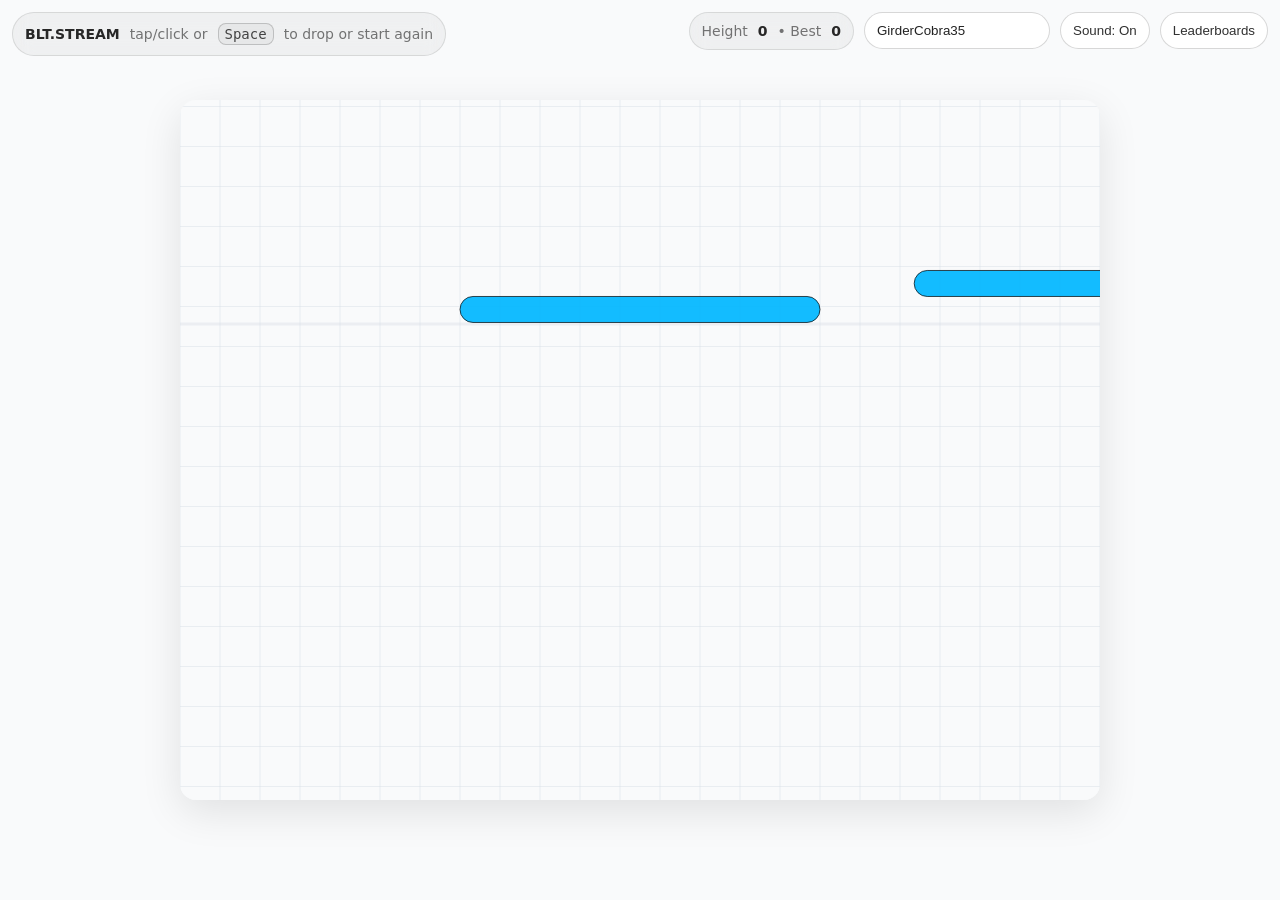
==== commit 07d11e52: "Update index.html" ====
--- a/game/index.html
+++ b/game/index.html
@@ -1,4 +1,4 @@
-<!doctype html>
+ <!doctype html>
 <html lang="en">
 <head>
   <meta charset="utf-8" />
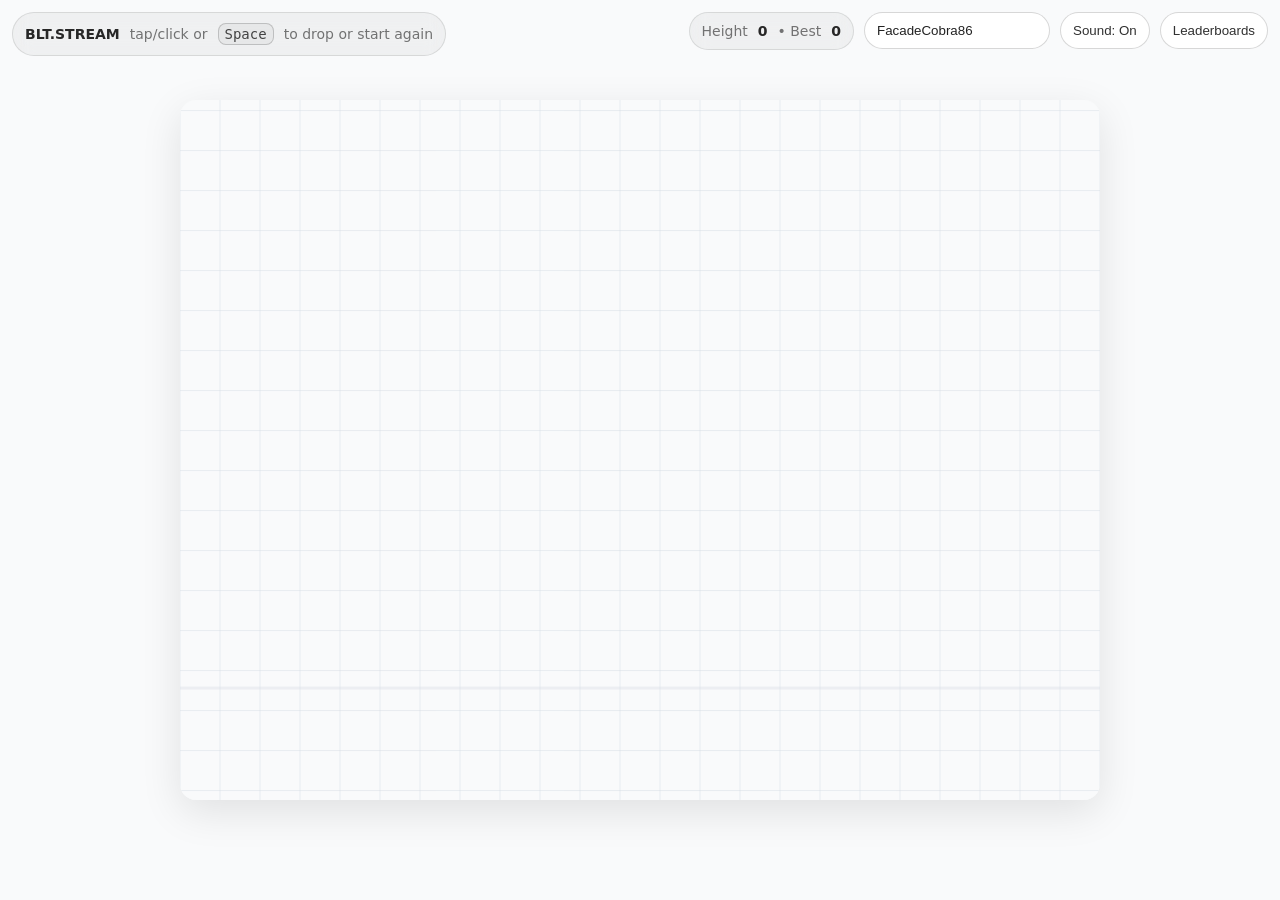
==== commit 6283c883: "Update index.html shaded levels" ====
--- a/game/index.html
+++ b/game/index.html
@@ -965,24 +965,39 @@
   }
 
   function drawSlab(x, y, w, h, alpha = 1, level = 0) {
-    ctx.save();
-
-    const fillHex = (level >= 21) ? BLUE_2 : BLUE_1;
-
-    // Fill (solid, same for flying + landed)
-    ctx.fillStyle = rgba(fillHex, 0.92 * alpha);
-
-    // Outline: same hue, slightly darker + a bit lower alpha than fill
-    ctx.strokeStyle = `rgba(${hexToRgb(darken(fillHex, 0.18)).r},${hexToRgb(darken(fillHex, 0.18)).g},${hexToRgb(darken(fillHex, 0.18)).b},${0.70 * alpha})`;
-
-    ctx.lineWidth = 1;
-
-    roundRectPath(x, y, w, h, RADIUS);
-    ctx.fill();
-    ctx.stroke();
-
-    ctx.restore();
-  }
+  ctx.save();
+
+  const fillHex = (level >= 21) ? BLUE_2 : BLUE_1;
+
+  // 3D shading: vertical gradient + subtle top highlight + subtle bottom shadow
+  const g = ctx.createLinearGradient(x, y, x, y + h);
+  g.addColorStop(0.00, rgba(lighten(fillHex, 0.18), 1.00 * alpha)); // brighter top
+  g.addColorStop(0.45, rgba(fillHex,               0.92 * alpha)); // base
+  g.addColorStop(1.00, rgba(darken(fillHex,  0.12), 0.92 * alpha)); // darker bottom
+
+  roundRectPath(x, y, w, h, RADIUS);
+
+  // Fill with gradient (no stroke/border)
+  ctx.fillStyle = g;
+  ctx.fill();
+
+  // Top “sheen” highlight
+  ctx.globalAlpha = 0.22 * alpha;
+  const inset = 2.0;
+  const sheenH = Math.max(4, h * 0.35);
+  roundRectPath(x + inset, y + inset, w - inset * 2, sheenH, Math.max(2, RADIUS - 6));
+  ctx.fillStyle = rgba("#ffffff", 1);
+  ctx.fill();
+
+  // Bottom shadow band
+  ctx.globalAlpha = 0.10 * alpha;
+  const shadowH = Math.max(4, h * 0.28);
+  roundRectPath(x + inset, y + h - shadowH - inset, w - inset * 2, shadowH, Math.max(2, RADIUS - 6));
+  ctx.fillStyle = rgba("#000000", 1);
+  ctx.fill();
+
+  ctx.restore();
+}
 
   function loop(now) {
     const dt = Math.min(0.033, (now - last) / 1000);
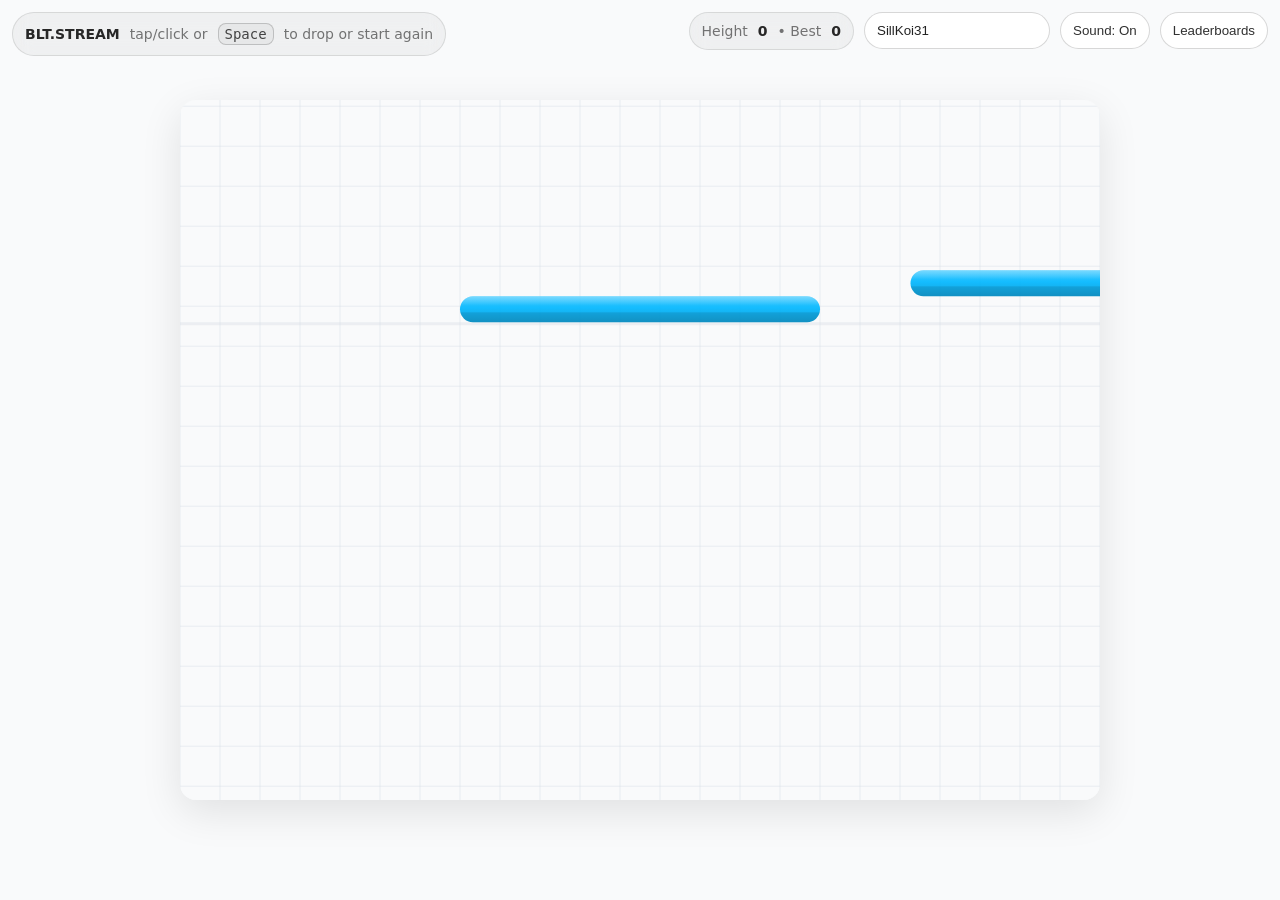
==== commit 330d60fa: "Update index.html" ====
--- a/game/index.html
+++ b/game/index.html
@@ -969,47 +969,65 @@
 
   const fillHex = (level >= 21) ? BLUE_2 : BLUE_1;
 
-  // 3D shading: vertical gradient + subtle top highlight + subtle bottom shadow
+  // Helpers (local so you don't need to add anything elsewhere)
+  const rgb = hexToRgb(fillHex);
+  const mix = (c, target, t) => ({
+    r: Math.round(c.r + (target.r - c.r) * t),
+    g: Math.round(c.g + (target.g - c.g) * t),
+    b: Math.round(c.b + (target.b - c.b) * t),
+  });
+  const toRgba = (c, a) => `rgba(${c.r},${c.g},${c.b},${a})`;
+
+  // Build a subtle vertical "3D" gradient:
+  // - top: slightly lighter
+  // - middle: base color
+  // - bottom: slightly darker
+  const topC = mix(rgb, { r: 255, g: 255, b: 255 }, 0.22);
+  const midC = rgb;
+  const botC = mix(rgb, { r: 0, g: 0, b: 0 }, 0.16);
+
   const g = ctx.createLinearGradient(x, y, x, y + h);
-  g.addColorStop(0.00, rgba(lighten(fillHex, 0.18), 1.00 * alpha)); // brighter top
-  g.addColorStop(0.45, rgba(fillHex,               0.92 * alpha)); // base
-  g.addColorStop(1.00, rgba(darken(fillHex,  0.12), 0.92 * alpha)); // darker bottom
+  g.addColorStop(0.00, toRgba(topC, 0.92 * alpha));
+  g.addColorStop(0.45, toRgba(midC, 0.92 * alpha));
+  g.addColorStop(1.00, toRgba(botC, 0.92 * alpha));
 
   roundRectPath(x, y, w, h, RADIUS);
-
-  // Fill with gradient (no stroke/border)
   ctx.fillStyle = g;
   ctx.fill();
 
-  // Top “sheen” highlight
-  ctx.globalAlpha = 0.22 * alpha;
-  const inset = 2.0;
-  const sheenH = Math.max(4, h * 0.35);
-  roundRectPath(x + inset, y + inset, w - inset * 2, sheenH, Math.max(2, RADIUS - 6));
-  ctx.fillStyle = rgba("#ffffff", 1);
-  ctx.fill();
-
-  // Bottom shadow band
+  // Subtle top highlight band (adds “edge” without a border)
+  const hg = ctx.createLinearGradient(x, y, x, y + h);
+  hg.addColorStop(0.00, `rgba(255,255,255,${0.28 * alpha})`);
+  hg.addColorStop(0.35, `rgba(255,255,255,${0.00 * alpha})`);
+  ctx.save();
+  ctx.clip();
+  ctx.fillStyle = hg;
+  ctx.fillRect(x, y, w, h);
+  ctx.restore();
+
+  // Soft underside shadow (adds depth)
+  ctx.save();
   ctx.globalAlpha = 0.10 * alpha;
-  const shadowH = Math.max(4, h * 0.28);
-  roundRectPath(x + inset, y + h - shadowH - inset, w - inset * 2, shadowH, Math.max(2, RADIUS - 6));
-  ctx.fillStyle = rgba("#000000", 1);
-  ctx.fill();
+  roundRectPath(x, y, w, h, RADIUS);
+  ctx.clip();
+  ctx.fillStyle = 'rgba(0,0,0,1)';
+  ctx.fillRect(x, y + h * 0.62, w, h * 0.50);
+  ctx.restore();
 
   ctx.restore();
 }
 
-  function loop(now) {
-    const dt = Math.min(0.033, (now - last) / 1000);
-    last = now;
-    update(dt);
-    draw();
-    requestAnimationFrame(loop);
-  }
-
-  fitCanvasToCSS();
-  reset();
+function loop(now) {
+  const dt = Math.min(0.033, (now - last) / 1000);
+  last = now;
+  update(dt);
+  draw();
   requestAnimationFrame(loop);
+}
+
+fitCanvasToCSS();
+reset();
+requestAnimationFrame(loop);
 })();
 </script>
 </body>
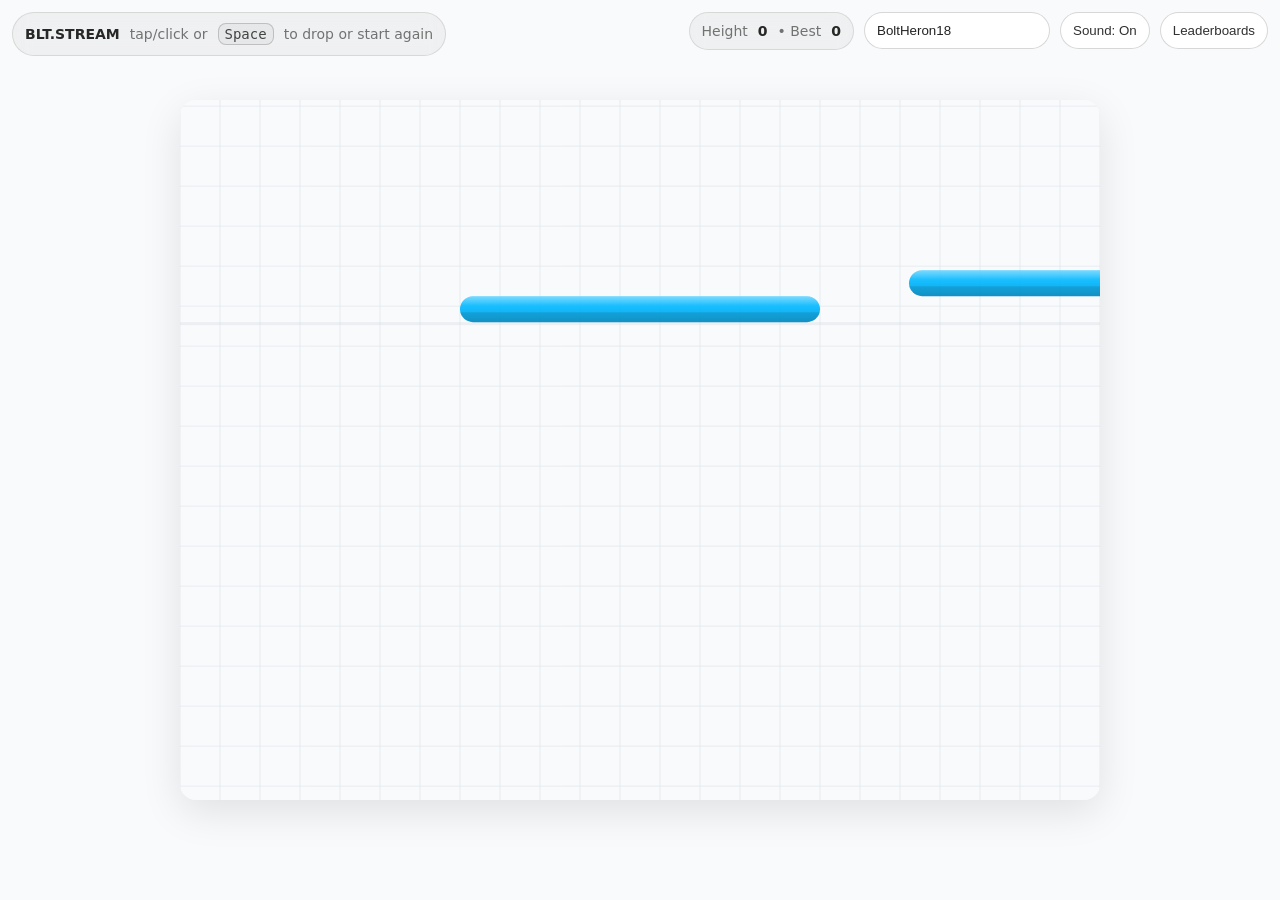
==== commit a2448c51: "Update index.html" ====
--- a/game/index.html
+++ b/game/index.html
@@ -844,7 +844,7 @@
       drawSlab(current.x, current.y, current.w, current.h, 1, current.level || 0);
     }
 
-    // fireworks (scene space)
+        // fireworks (scene space)
     drawFireworks();
 
     ctx.restore();
@@ -865,8 +865,15 @@
       ctx.restore();
     }
 
+    // Helper: compute a safe Y offset below the HUD (fixes iPhone wrap)
+    function hudSafeTopPx(){
+      const hudEl = document.querySelector('.hud');
+      const h = hudEl ? hudEl.getBoundingClientRect().height : 0;
+      return Math.max(18, h + 14);
+    }
+
     if (nowMs < celebrateUntil) {
-      overlayWash(0.55);
+      overlayWash(0.35); // lighter wash so gameplay is still visible
 
       ctx.save();
       ctx.setTransform(DPR,0,0,DPR,0,0);
@@ -876,18 +883,25 @@
       const alpha = t < 0.15 ? (t/0.15) : (t > 0.85 ? ((1-t)/0.15) : 1);
       ctx.globalAlpha = clamp(alpha, 0, 1);
 
-      const pad = 16;
+      const pad = 14;
       const w = Math.min(rect2.width - pad*2, 760);
-      const h = Math.max(86, Math.min(140, rect2.height * 0.18));
+
+      // shorter on mobile so it doesn't cover gameplay
+      const h = isMobile
+        ? Math.max(56, Math.min(74, rect2.height * 0.085))
+        : Math.max(74, Math.min(104, rect2.height * 0.12));
+
       const x = (rect2.width - w)/2;
-      const y = Math.max(18, rect2.height * 0.10);
+
+      // KEY CHANGE: place below HUD, not at 10% of screen
+      const y = Math.max(hudSafeTopPx(), rect2.height * 0.055);
 
       ctx.fillStyle = rgba(BG, 0.92);
       ctx.strokeStyle = rgba(GRID, 0.95);
       ctx.lineWidth = 1;
 
+      // rounded overlay box
       ctx.beginPath();
-      // rounded overlay box
       const rr = Math.min(18, h/2);
       ctx.moveTo(x+rr, y);
       ctx.arcTo(x+w, y, x+w, y+h, rr);
@@ -898,11 +912,15 @@
       ctx.fill();
       ctx.stroke();
 
-      const titleSize = clamp(rect2.width * 0.050, 22, 46);
+      // font scales with canvas width, but capped
+      const titleSize = isMobile
+        ? clamp(rect2.width * 0.060, 18, 28)
+        : clamp(rect2.width * 0.045, 22, 44);
+
       ctx.fillStyle = 'rgba(10,10,10,0.92)';
       ctx.textAlign = 'center';
       ctx.textBaseline = 'middle';
-      ctx.font = `700 ${titleSize}px system-ui, -apple-system, Segoe UI, Roboto, Arial`;
+      ctx.font = `650 ${titleSize}px system-ui, -apple-system, Segoe UI, Roboto, Arial`;
       ctx.fillText('You Reached Level 20!', rect2.width/2, y + h/2);
 
       ctx.restore();
@@ -965,69 +983,66 @@
   }
 
   function drawSlab(x, y, w, h, alpha = 1, level = 0) {
-  ctx.save();
-
-  const fillHex = (level >= 21) ? BLUE_2 : BLUE_1;
-
-  // Helpers (local so you don't need to add anything elsewhere)
-  const rgb = hexToRgb(fillHex);
-  const mix = (c, target, t) => ({
-    r: Math.round(c.r + (target.r - c.r) * t),
-    g: Math.round(c.g + (target.g - c.g) * t),
-    b: Math.round(c.b + (target.b - c.b) * t),
-  });
-  const toRgba = (c, a) => `rgba(${c.r},${c.g},${c.b},${a})`;
-
-  // Build a subtle vertical "3D" gradient:
-  // - top: slightly lighter
-  // - middle: base color
-  // - bottom: slightly darker
-  const topC = mix(rgb, { r: 255, g: 255, b: 255 }, 0.22);
-  const midC = rgb;
-  const botC = mix(rgb, { r: 0, g: 0, b: 0 }, 0.16);
-
-  const g = ctx.createLinearGradient(x, y, x, y + h);
-  g.addColorStop(0.00, toRgba(topC, 0.92 * alpha));
-  g.addColorStop(0.45, toRgba(midC, 0.92 * alpha));
-  g.addColorStop(1.00, toRgba(botC, 0.92 * alpha));
-
-  roundRectPath(x, y, w, h, RADIUS);
-  ctx.fillStyle = g;
-  ctx.fill();
-
-  // Subtle top highlight band (adds “edge” without a border)
-  const hg = ctx.createLinearGradient(x, y, x, y + h);
-  hg.addColorStop(0.00, `rgba(255,255,255,${0.28 * alpha})`);
-  hg.addColorStop(0.35, `rgba(255,255,255,${0.00 * alpha})`);
-  ctx.save();
-  ctx.clip();
-  ctx.fillStyle = hg;
-  ctx.fillRect(x, y, w, h);
-  ctx.restore();
-
-  // Soft underside shadow (adds depth)
-  ctx.save();
-  ctx.globalAlpha = 0.10 * alpha;
-  roundRectPath(x, y, w, h, RADIUS);
-  ctx.clip();
-  ctx.fillStyle = 'rgba(0,0,0,1)';
-  ctx.fillRect(x, y + h * 0.62, w, h * 0.50);
-  ctx.restore();
-
-  ctx.restore();
-}
-
-function loop(now) {
-  const dt = Math.min(0.033, (now - last) / 1000);
-  last = now;
-  update(dt);
-  draw();
+    ctx.save();
+
+    const fillHex = (level >= 21) ? BLUE_2 : BLUE_1;
+
+    // Helpers (local so you don't need to add anything elsewhere)
+    const rgb = hexToRgb(fillHex);
+    const mix = (c, target, t) => ({
+      r: Math.round(c.r + (target.r - c.r) * t),
+      g: Math.round(c.g + (target.g - c.g) * t),
+      b: Math.round(c.b + (target.b - c.b) * t),
+    });
+    const toRgba = (c, a) => `rgba(${c.r},${c.g},${c.b},${a})`;
+
+    // Subtle vertical "3D" gradient:
+    const topC = mix(rgb, { r: 255, g: 255, b: 255 }, 0.22);
+    const midC = rgb;
+    const botC = mix(rgb, { r: 0, g: 0, b: 0 }, 0.16);
+
+    const g = ctx.createLinearGradient(x, y, x, y + h);
+    g.addColorStop(0.00, toRgba(topC, 0.92 * alpha));
+    g.addColorStop(0.45, toRgba(midC, 0.92 * alpha));
+    g.addColorStop(1.00, toRgba(botC, 0.92 * alpha));
+
+    roundRectPath(x, y, w, h, RADIUS);
+    ctx.fillStyle = g;
+    ctx.fill();
+
+    // Subtle top highlight band
+    const hg = ctx.createLinearGradient(x, y, x, y + h);
+    hg.addColorStop(0.00, `rgba(255,255,255,${0.28 * alpha})`);
+    hg.addColorStop(0.35, `rgba(255,255,255,${0.00 * alpha})`);
+    ctx.save();
+    ctx.clip();
+    ctx.fillStyle = hg;
+    ctx.fillRect(x, y, w, h);
+    ctx.restore();
+
+    // Soft underside shadow
+    ctx.save();
+    ctx.globalAlpha = 0.10 * alpha;
+    roundRectPath(x, y, w, h, RADIUS);
+    ctx.clip();
+    ctx.fillStyle = 'rgba(0,0,0,1)';
+    ctx.fillRect(x, y + h * 0.62, w, h * 0.50);
+    ctx.restore();
+
+    ctx.restore();
+  }
+
+  function loop(now) {
+    const dt = Math.min(0.033, (now - last) / 1000);
+    last = now;
+    update(dt);
+    draw();
+    requestAnimationFrame(loop);
+  }
+
+  fitCanvasToCSS();
+  reset();
   requestAnimationFrame(loop);
-}
-
-fitCanvasToCSS();
-reset();
-requestAnimationFrame(loop);
 })();
 </script>
 </body>
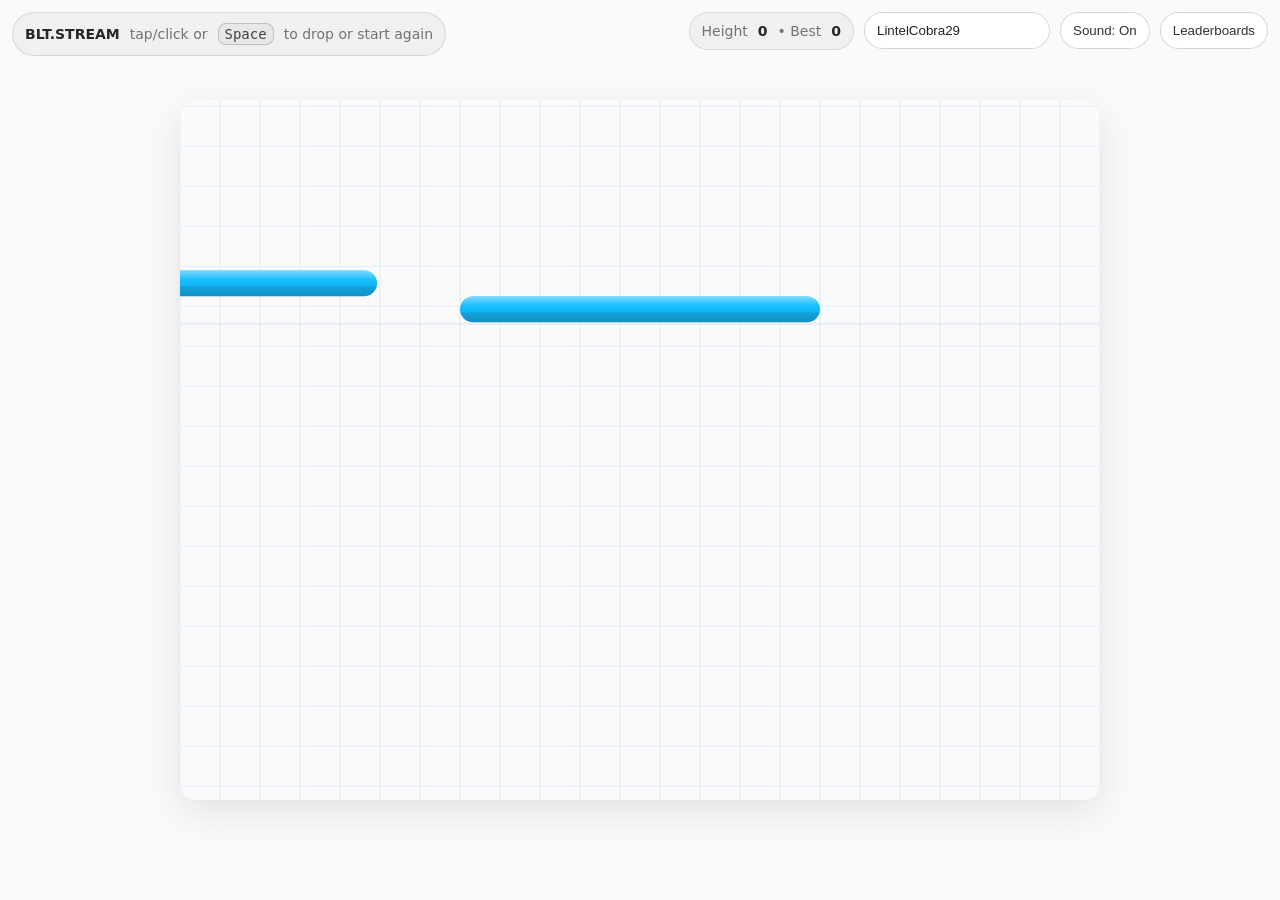
==== commit 4e975d7b: "Update index.html" ====
--- a/game/index.html
+++ b/game/index.html
@@ -144,6 +144,18 @@
       background: rgba(0,145,255,0.10);
       border-color: rgba(0,145,255,0.22);
       color: rgba(10,10,10,0.90);
+    }
+
+   /* --- Mobile tweak (paste is HERE: inside this <style> block) --- */
+    @media (max-width: 560px){
+      .hud{ top: 8px; left: 8px; right: 8px; gap: 8px; }
+
+      .pill{ font-size: 12px; padding: 8px 10px; }
+      input[type="text"]{ width: 120px; padding: 8px 10px; }
+      button{ padding: 8px 10px; font-size: 12px; }
+
+      /* optional: reduce wrap of the long instruction pill on small screens */
+      .hud .pill .muted:last-child{ display:none; }
     }
   </style>
 </head>
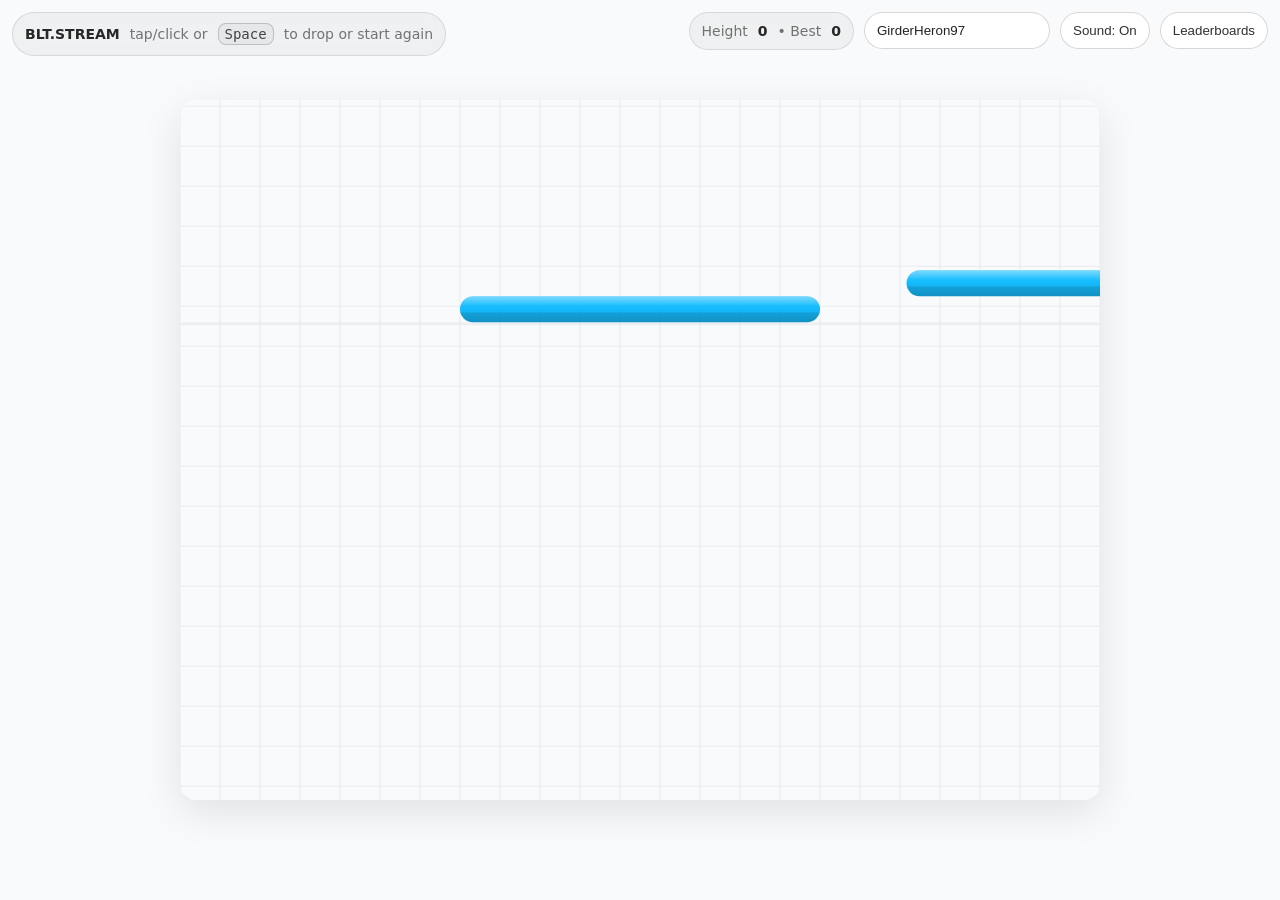
==== commit 80ef7a12: "Update index.html" ====
--- a/game/index.html
+++ b/game/index.html
@@ -627,9 +627,10 @@
 
   const debris = [];
 
-  // --- Celebration (Level 20) ---
-  let celebrateUntil = 0;
-  const fireworks = [];
+  // --- Celebration (Milestones) ---
+let celebrateUntil = 0;
+let celebrateLevel = 0; // NEW: which level we’re celebrating
+const fireworks = [];
 
   function launchFireworks(y){
     // multi-color on white bg
@@ -717,14 +718,16 @@
     score++;
     scoreEl.textContent = score;
 
-    if (score === 20) {
-      celebrateUntil = performance.now() + (isMobile ? 2400 : 1800);
-      launchFireworks(newSlab.y);
-      beep({freq: 660, dur:0.05, gain:0.03});
-      beep({freq: 880, dur:0.06, gain:0.02});
-      if (isMobile) beep({freq: 990, dur:0.05, gain:0.02});
-    }
-
+  if (score === 20 || score === 30 || score === 40 || score === 50) {
+  celebrateLevel = score; // NEW
+  celebrateUntil = performance.now() + (isMobile ? 2400 : 1800);
+  launchFireworks(newSlab.y);
+
+  // little “bigger moment” on higher milestones
+  beep({freq: 660 + (score-20)*3, dur:0.05, gain:0.03});
+  beep({freq: 880 + (score-20)*3, dur:0.06, gain:0.02});
+  if (isMobile) beep({freq: 990 + (score-20)*3, dur:0.05, gain:0.02});
+}
     const quality = clamp(ov.w / prev.w, 0, 1);
     thud(0.6 + 0.7*quality);
 
@@ -933,7 +936,7 @@
       ctx.textAlign = 'center';
       ctx.textBaseline = 'middle';
       ctx.font = `650 ${titleSize}px system-ui, -apple-system, Segoe UI, Roboto, Arial`;
-      ctx.fillText('You Reached Level 20!', rect2.width/2, y + h/2);
+      ctx.fillText(`You Reached Level ${celebrateLevel || 20}!`, rect2.width/2, y + h/2);
 
       ctx.restore();
     }
